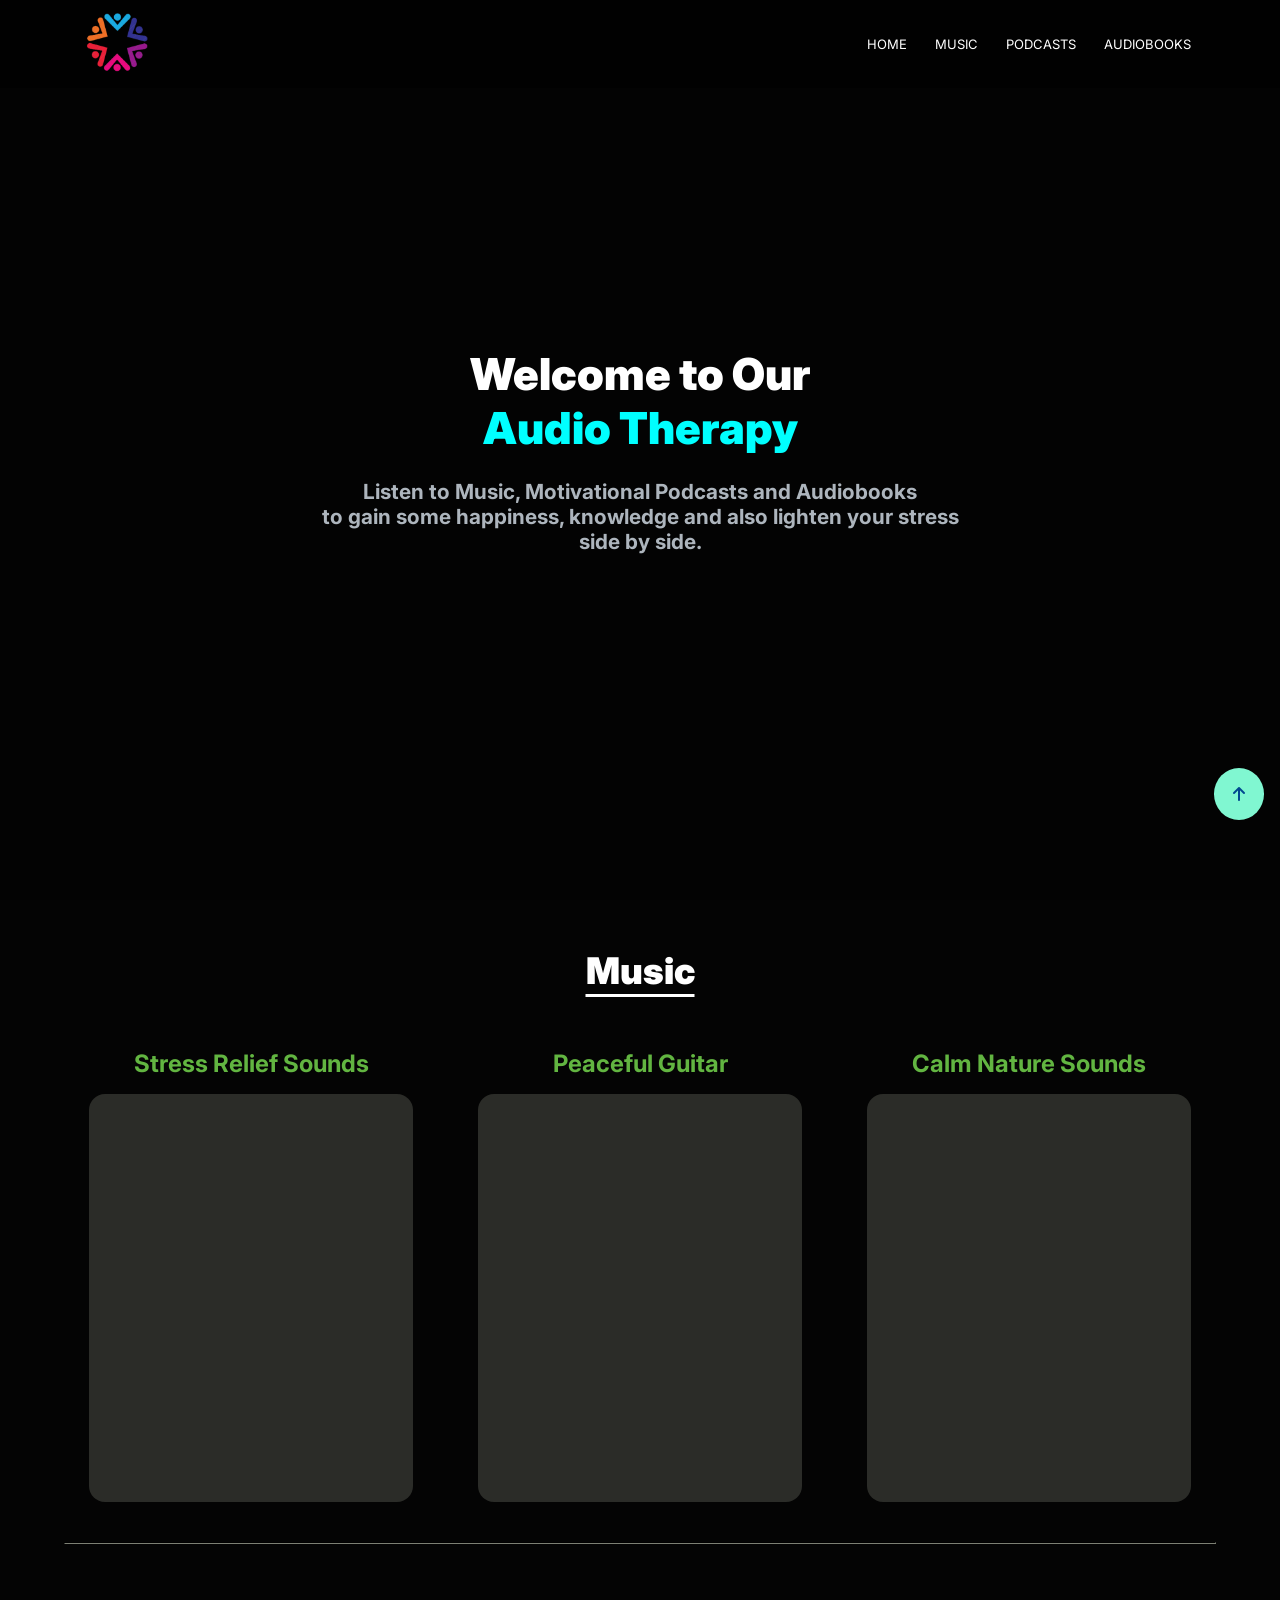
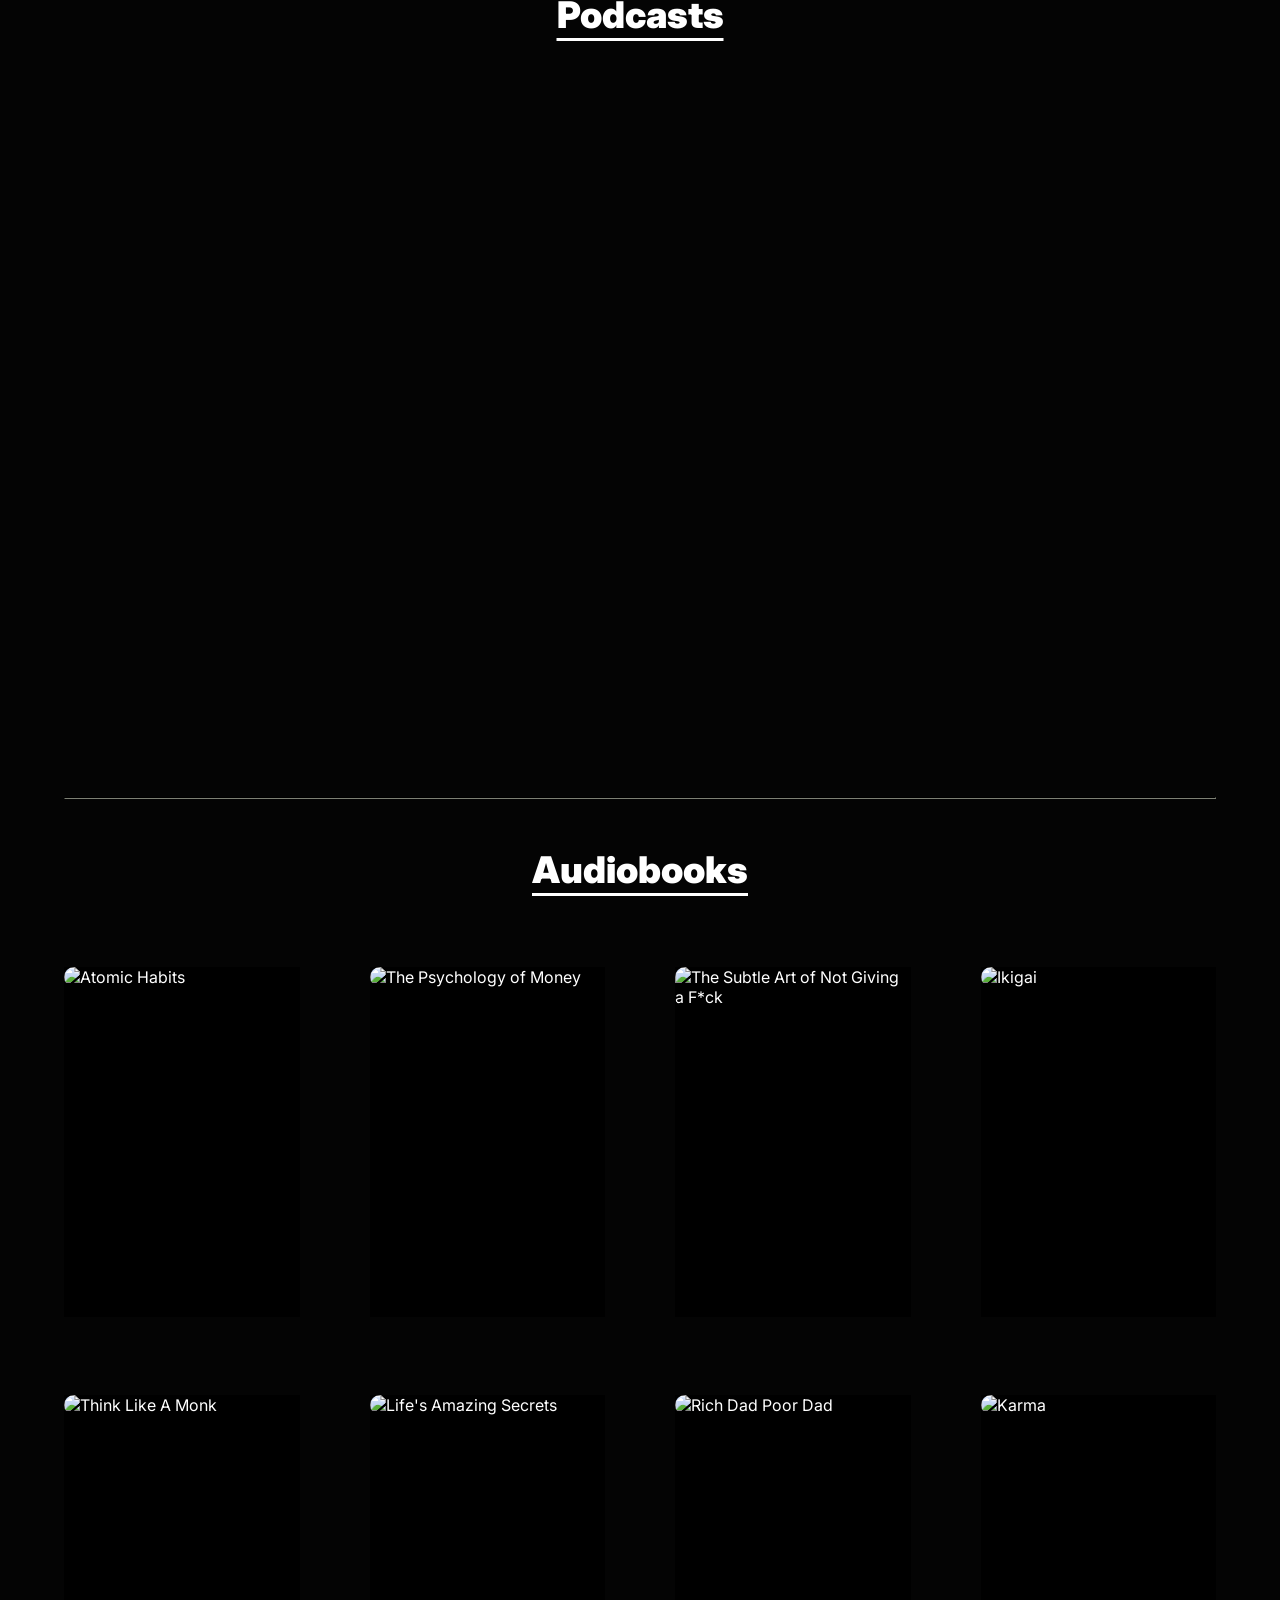
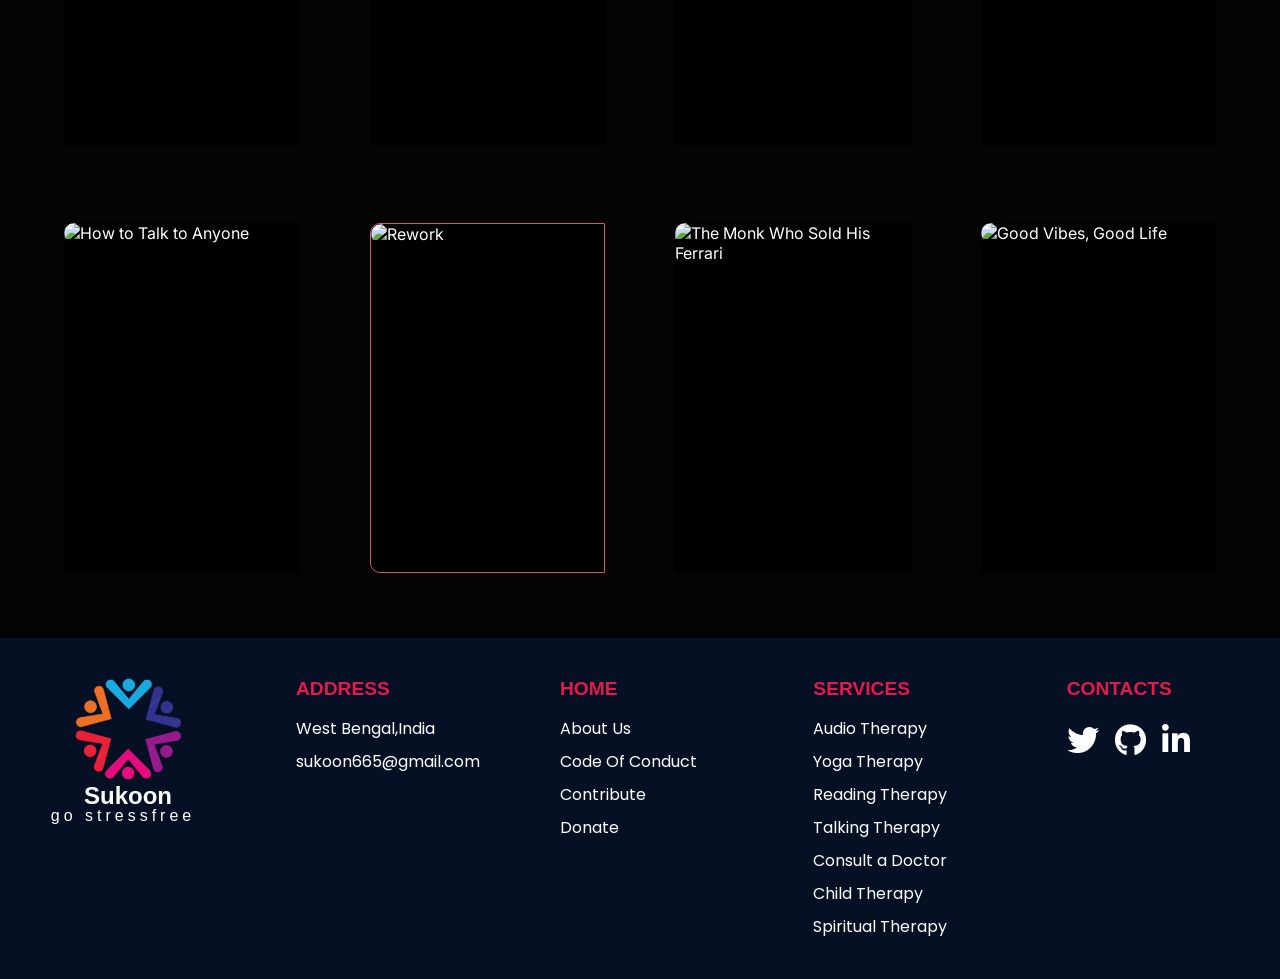
==== html/audioTherapy.html @ 870eedcd "Initial commit" ====
<!DOCTYPE html>
<html lang="en">

  <head>
    <meta charset="UTF-8" />
    <meta http-equiv="X-UA-Compatible" content="IE=edge" />
    <meta name="viewport" content="width=device-width, initial-scale=1.0" />
    <link rel="icon" href="/images/favicon-enhanced.png" />
    <link rel="preconnect" href="https://fonts.googleapis.com" />
    <link rel="preconnect" href="https://fonts.gstatic.com" crossorigin />
    <link href="https://maxcdn.bootstrapcdn.com/font-awesome/4.7.0/css/font-awesome.min.css" rel="stylesheet">
    <link
      rel="stylesheet"
      text="text/CSS"
      href="https://cdnjs.cloudflare.com/ajax/libs/font-awesome/6.1.1/css/all.min.css"
    />
    <link
      href="https://fonts.googleapis.com/css2?family=Inter:wght@100;400;700&display=swap"
      rel="stylesheet"
    />
    <title>Sukoon - Audio Therapy</title>

    <link rel="stylesheet" href="../css/audio.css" />
  </head>

  <style>
    .nature-sound {
      text-align: center;
      padding: 30px;
    }
  </style>

<body onload="myfunction()" id="main">

  <div id="load">
    <div style="background-color: white; height: 25vh; width: 100%; position: relative; top: -70px;"></div>
  </div>

  <div id="back-top-div" class="back-top-wrap">
    <i class="fas fa-arrow-up"></i>
  </div>


  <!-- Navbar Section -->
  <nav>
    <a href="../index.html"><img class="audio-logo" src="../logo.png" alt="Logo" /></a>

    <div class="nav-links" id="navLinks">
      <ul>
        <li><a href="../index.html">HOME</a></li>
        <li><a href="#music" class=".smooth-scroll">MUSIC</a></li>
        <li><a href="#podcasts" class=".smooth-scroll">PODCASTS </a></li>
        <li><a href="#audiobooks" class=".smooth-scroll">AUDIOBOOKS </a></li>
      </ul>
    </div>
    <div class="hamburger" id="ham">
      <svg stroke="currentColor" fill="currentColor" stroke-width="0" viewBox="0 0 1024 1024" height="1em" width="1em"
        xmlns="http://www.w3.org/2000/svg">
        <path
          d="M904 160H120c-4.4 0-8 3.6-8 8v64c0 4.4 3.6 8 8 8h784c4.4 0 8-3.6 8-8v-64c0-4.4-3.6-8-8-8zm0 624H120c-4.4 0-8 3.6-8 8v64c0 4.4 3.6 8 8 8h784c4.4 0 8-3.6 8-8v-64c0-4.4-3.6-8-8-8zm0-312H120c-4.4 0-8 3.6-8 8v64c0 4.4 3.6 8 8 8h784c4.4 0 8-3.6 8-8v-64c0-4.4-3.6-8-8-8z">
        </path>
      </svg>
    </div>
  </nav>

  <!-- Mobile Layout Navbar -->
  <div class="menu" id="menu">
    <ul class="menu-link">
      <li><a href="../index.html">HOME</a></li>
      <li><a class="close" href="#music">MUSIC</a></li>
      <li><a class="close" href="#podcasts">PODCASTS </a></li>
      <li><a class="close" href="#audiobooks">AUDIOBOOKS </a></li>
    </ul>
  </div>
  <!-- Mobile Layout Navbar Ends Here -->

  <!-- Navbar Section Ends Here -->

  <div class="menu" id="menu">
    <ul class="menu-link">
      <li><a href="/index.html">HOME</a></li>
      <li><a href="#music">MUSIC</a></li>
      <li><a href="#podcasts">PODCASTS</a></li>
      <li><a href="#audiobooks">AUDIOBOOKS</a></li>
    </ul>
  </div>


  <!-- Header Section-->
  <header>
    <div class="filter"></div>
    <div class="center">
      <h1 id="title" data-aos="fade-up" data-aos-duration="800">
        Welcome to Our <br /><span class="heading-span">Audio Therapy</span>
      </h1>
      <h3 id="subtitle" data-aos="fade-up" data-aos-duration="800">
        Listen to Music, Motivational Podcasts and Audiobooks <br />
        to gain some happiness, knowledge and also lighten your stress side by side.
      </h3>
    </div>
  </header>
  <!-- Header Section Ends here -->

  <!-- Music Section-->
  <section id="music">
    <h1 class="section-headings">Music</h1>
    <div class="container">
      <div data-aos="fade-up" data-aos-duration="1000" class="collection">
        <h2>Stress Relief Sounds</h2>
        <div class="playlist">
          <iframe
            style="border-radius: 12px"
            src="https://open.spotify.com/embed/playlist/37i9dQZF1DWXe9gFZP0gtP?utm_source=generator"
            width="100%"
            height="380"
            frameborder="0"
            allowfullscreen=""
            allow="autoplay; clipboard-write; encrypted-media; fullscreen; picture-in-picture"
          ></iframe>
        </div>
      </div>
      <div data-aos="fade-up" data-aos-duration="1500" class="collection">
        <h2>Peaceful Guitar</h2>
        <div class="playlist">
          <iframe
            style="border-radius: 12px"
            src="https://open.spotify.com/embed/playlist/37i9dQZF1DX0jgyAiPl8Af?utm_source=generator"
            width="100%"
            height="380"
            frameborder="0"
            allowfullscreen=""
            allow="autoplay; clipboard-write; encrypted-media; fullscreen; picture-in-picture"
          ></iframe>
        </div>
      </div>
      <div data-aos="fade-up" data-aos-duration="2000" class="collection">
        <h2>Calm Nature Sounds</h2>
        <div class="playlist">
          <iframe
            style="border-radius: 12px"
            src="https://open.spotify.com/embed/playlist/37i9dQZF1DZ06evO2pMckE?utm_source=generator"
            width="100%"
            height="380"
            frameborder="0"
            allowfullscreen=""
            allow="autoplay; clipboard-write; encrypted-media; fullscreen; picture-in-picture"
          ></iframe>
        </div>
      </div>
    </div>
  </section>
  <!-- Music Section Ends Here-->

  <hr />

  <!-- Podcasts Section-->
  <section id="podcasts">
    <h1 class="section-headings">Podcasts</h1>
    <div class="collection">
      <div data-aos="fade-up" data-aos-duration="800" class="show">
        <iframe
          src="https://open.spotify.com/embed/episode/4feTGTT8jp9e18w90mBtXc?utm_source=generator"
          width="100%"
          height="152"
          frameborder="0"
          allowfullscreen=""
          allow="autoplay; clipboard-write; encrypted-media; fullscreen; picture-in-picture"
        ></iframe>
      </div>
      <div data-aos="fade-up" data-aos-duration="800" class="show">
        <iframe
          src="https://open.spotify.com/embed/show/5ZxgpIlnsT8kILxQItEQ5f?utm_source=generator"
          width="100%"
          height="152"
          frameborder="0"
          allowfullscreen=""
          allow="autoplay; clipboard-write; encrypted-media; fullscreen; picture-in-picture"
        ></iframe>
      </div>
      <div data-aos="fade-up" data-aos-duration="800" class="show">
        <iframe
          src="https://open.spotify.com/embed/episode/4ahVo34YZsDDtCgXX5KS5P?utm_source=generator"
          width="100%"
          height="152"
          frameborder="0"
          allowfullscreen=""
          allow="autoplay; clipboard-write; encrypted-media; fullscreen; picture-in-picture"
        ></iframe>
      </div>
      <div data-aos="fade-up" data-aos-duration="800" class="show">
        <iframe
          src="https://open.spotify.com/embed/episode/3ZvJ1jpxtjFIZ8sTghil7u?utm_source=generator"
          width="100%"
          height="152"
          frameborder="0"
          allowfullscreen=""
          allow="autoplay; clipboard-write; encrypted-media; fullscreen; picture-in-picture"
        ></iframe>
      </div>
      <div data-aos="fade-up" data-aos-duration="800" class="show">
        <iframe
          src="https://open.spotify.com/embed/episode/0vEWGG6S1wL6IbxJsxb3sF?utm_source=generator"
          width="100%"
          height="152"
          frameborder="0"
          allowfullscreen=""
          allow="autoplay; clipboard-write; encrypted-media; fullscreen; picture-in-picture"
        ></iframe>
      </div>
      <div data-aos="fade-up" data-aos-duration="800" class="show">
        <iframe
          src="https://open.spotify.com/embed/episode/0PLXymZ2KH89Ty2KGFpREP?utm_source=generator"
          width="100%"
          height="152"
          frameborder="0"
          allowfullscreen=""
          allow="autoplay; clipboard-write; encrypted-media; fullscreen; picture-in-picture"
        ></iframe>
      </div>
      <div data-aos="fade-up" data-aos-duration="800" class="show">
        <iframe
          src="https://open.spotify.com/embed/episode/3qZRmQtsUgHyOVNmZzxxPw?utm_source=generator"
          width="100%"
          height="152"
          frameborder="0"
          allowfullscreen=""
          allow="autoplay; clipboard-write; encrypted-media; fullscreen; picture-in-picture"
        ></iframe>
      </div>
      <div data-aos="fade-up" data-aos-duration="800" class="show">
        <iframe
          src="https://open.spotify.com/embed/episode/3rG0WSWKcQ4iEM4JkLQRGg?utm_source=generator"
          width="100%"
          height="152"
          frameborder="0"
          allowfullscreen=""
          allow="autoplay; clipboard-write; encrypted-media; fullscreen; picture-in-picture"
        ></iframe>
      </div>
      <div data-aos="fade-up" data-aos-duration="800" class="show">
        <iframe
          src="https://open.spotify.com/embed/episode/2UmljSQsLNonJRZ88b2zfx?utm_source=generator"
          width="100%"
          height="152"
          frameborder="0"
          allowfullscreen=""
          allow="autoplay; clipboard-write; encrypted-media; fullscreen; picture-in-picture"
        ></iframe>
      </div>
      <div data-aos="fade-up" data-aos-duration="800" class="show">
        <iframe
          src="https://open.spotify.com/embed/episode/24JEpPldCxgeqGprKO7kMI?utm_source=generator"
          width="100%"
          height="152"
          frameborder="0"
          allowfullscreen=""
          allow="autoplay; clipboard-write; encrypted-media; fullscreen; picture-in-picture"
        ></iframe>
      </div>
      <div data-aos="fade-up" data-aos-duration="800" class="show">
        <iframe
          src="https://open.spotify.com/embed/episode/5nWxL1XA1Jr3C3aJLem5ZK?utm_source=generator"
          width="100%"
          height="152"
          frameborder="0"
          allowfullscreen=""
          allow="autoplay; clipboard-write; encrypted-media; fullscreen; picture-in-picture"
        ></iframe>
      </div>
      <div data-aos="fade-up" data-aos-duration="800" class="show">
        <iframe
          src="https://open.spotify.com/embed/episode/06OxqMY33JiZ23Pxw8NmDs?utm_source=generator"
          width="100%"
          height="152"
          frameborder="0"
          allowfullscreen=""
          allow="autoplay; clipboard-write; encrypted-media; fullscreen; picture-in-picture"
        ></iframe>
      </div>
      <div data-aos="fade-up" data-aos-duration="800" class="show">
        <iframe
          src="https://open.spotify.com/embed/episode/1496yN5qwJAwbLB30XzrvR?utm_source=generator"
          width="100%"
          height="152"
          frameborder="0"
          allowfullscreen=""
          allow="autoplay; clipboard-write; encrypted-media; fullscreen; picture-in-picture"
        ></iframe>
      </div>
      <div data-aos="fade-up" data-aos-duration="800" class="show">
        <iframe
          src="https://open.spotify.com/embed/episode/54UlEUdnxJ96kGkrcskhGf?utm_source=generator"
          width="100%"
          height="152"
          frameborder="0"
          allowfullscreen=""
          allow="autoplay; clipboard-write; encrypted-media; fullscreen; picture-in-picture"
        ></iframe>
      </div>
      <div data-aos="fade-up" data-aos-duration="800" class="show">
        <iframe
          src="https://open.spotify.com/embed/episode/6lbYN222AInVmmLj674vKB?utm_source=generator"
          width="100%"
          height="152"
          frameborder="0"
          allowfullscreen=""
          allow="autoplay; clipboard-write; encrypted-media; fullscreen; picture-in-picture"
        ></iframe>
      </div>
      <div data-aos="fade-up" data-aos-duration="800" class="show">
        <iframe
          src="https://open.spotify.com/embed/episode/19XfB2nyuc1Uh3BservSyf?utm_source=generator"
          width="100%"
          height="152"
          frameborder="0"
          allowfullscreen=""
          allow="autoplay; clipboard-write; encrypted-media; fullscreen; picture-in-picture"
        ></iframe>
      </div>
    </div>
  </section>
  <!-- Podcasts Section Ends Here -->

  <hr />

  <!-- AudioBooks Section-->
  <section id="audiobooks">
    <h1 class="section-headings">Audiobooks</h1>
    <div class="cards">
      <article data-aos="fade-up" data-aos-duration="800" class="card">
        <div class="image">
          <img src="https://m.media-amazon.com/images/I/41wuB-s8vRL._SL300_.jpg" alt="Atomic Habits"/>
        </div>
        <div class="details">
          <div class="center">
            <h3>Atomic Habits</h3>
            <p>
              Let's listen to the famous audiobook by James Clear.<br />
            </p>
            <a href="https://www.audible.in/pd/Atomic-Habits-Audiobook/B07J1PK5Q7?action_code=ASSGB149080119000H&share_location=pdp&shareTest=TestShare"target="_blank"
            class="btn btn-border">Play Now</a>
          </div>
        </div>
      </article>

      <article data-aos="fade-up" data-aos-duration="800" class="card">
        <div class="image">
          <img src="https://m.media-amazon.com/images/I/51jRBz6Ug3L._SL500_.jpg" alt="The Psychology of Money"/>
        </div>
        <div class="details">
          <div class="center">
            <h3>The Psychology of Money</h3>
            <p>
              Let's listen to the famous audiobook by Morgan Housel.<br />
            </p>
            <a href="https://www.audible.in/pd/The-Psychology-of-Money-Audiobook/B08D9WJCBT?action_code=ASSGB149080119000H&share_location=pdp&shareTest=TestShare"target="_blank"
            class="btn btn-border">Play Now</a>
          </div>
        </div>
      </article>
      
      <article data-aos="fade-up" data-aos-duration="800" class="card">
        <div class="image">
          <img src="https://m.media-amazon.com/images/I/51MT0MbpD7L._SL500_.jpg" alt="The Subtle Art of Not Giving a F*ck"/>
        </div>
        <div class="details">
          <div class="center">
            <h3>The Subtle Art of Not Giving a F*ck</h3>
            <p>
              Let's listen to the famous audiobook by Mark Manson.<br />
            </p>
            <a href="https://www.audible.in/pd/The-Subtle-Art-of-Not-Giving-a-F-ck-Audiobook/B079BC54JT?action_code=ASSGB149080119000H&share_location=pdp&shareTest=TestShare"target="_blank"
              class="btn btn-border">Play Now</a>
          </div>
        </div>
      </article>
      
      <article data-aos="fade-up" data-aos-duration="800" class="card">
        <div class="image">
          <img src="https://m.media-amazon.com/images/I/511HccWipML._SL500_.jpg" alt="Ikigai"/>
        </div>
        <div class="details">
          <div class="center">
            <h3>Ikigai</h3>
            <p>
              Let's listen to the famous audiobook by Héctor García and Francesc Miralles.<br />
            </p>
            <a href="https://www.audible.in/pd/Ikigai-Audiobook/B0759Y4LYM?action_code=ASSGB149080119000H&share_location=pdp&shareTest=TestShar" target="_blank"
              class="btn btn-border">Play Now</a>
          </div>
        </div>
      </article>
      
      <article data-aos="fade-up" data-aos-duration="800" class="card">
        <div class="image">
          <img src="https://m.media-amazon.com/images/I/51n4UO2a+VS._SL500_.jpg" alt="Think Like A Monk"/>
        </div>
        <div class="details">
          <div class="center">
            <h3>Think Like A Monk</h3>
            <p>
              Let's listen to the famous audiobook by Jay Shetty.<br />
            </p>
            <a href="https://www.audible.in/pd/Think-Like-A-Monk-Audiobook/B07YSQ8GT5?action_code=ASSGB149080119000H&share_location=pdp&shareTest=TestShare"target="_blank"
              class="btn btn-border">Play Now</a>
          </div>
        </div>
      </article>
      
      <article data-aos="fade-up" data-aos-duration="800" class="card">
        <div class="image">
          <img src="https://m.media-amazon.com/images/I/514sscPA15L._SL500_.jpg" alt="Life's Amazing Secrets"/>
        </div>
        <div class="details">
          <div class="center">
            <h3>Life's Amazing Secrets</h3>
            <p>
              Let's listen to the famous audiobook by Gaur Gopal Das.<br />
            </p>
            <a href="https://www.audible.in/pd/Lifes-Amazing-Secrets-Audiobook/B081S9NKRP?action_code=ASSGB149080119000H&share_location=pdp&shareTest=TestShare"target="_blank"
              class="btn btn-border">Play Now</a>
          </div>
        </div>
      </article>
      
      <article data-aos="fade-up" data-aos-duration="800" class="card">
        <div class="image">
          <img src="https://m.media-amazon.com/images/I/51AHZGhzZEL._SL500_.jpg" alt="Rich Dad Poor Dad"/>
        </div>
        <div class="details">
          <div class="center">
            <h3>Rich Dad Poor Dad</h3>
            <p>
              Let's listen to the famous audiobook by Robert T. Kiyosaki.<br />
            </p>
            <a href="https://www.audible.in/pd/Rich-Dad-Poor-Dad-Audiobook/B079P9PGJB?action_code=ASSGB149080119000H&share_location=pdp&shareTest=TestShare"target="_blank"
              class="btn btn-border">Play Now</a>
          </div>
        </div>
      </article>
      
      <article data-aos="fade-up" data-aos-duration="800" class="card">
        <div class="image">
          <img src="https://m.media-amazon.com/images/I/51nY2HMNVHL._SL500_.jpg" alt="Karma"/>
        </div>
        <div class="details">
          <div class="center">
            <h3>Karma: A Yogi’s Guide</h3>
            <p>
              Let's listen to the famous audiobook by Sadhguru and Leslie Howard.<br />
            </p>
            <a href="https://www.audible.in/pd/Karma-A-Yogis-Guide-to-Crafting-Your-Own-Destiny-Audiobook/9391149588?action_code=ASSGB149080119000H&share_location=pdp&shareTest=TestShare"target="_blank"
              class="btn btn-border">Play Now</a>
          </div>
        </div>
      </article>

      <article data-aos="fade-up" data-aos-duration="800" class="card">
        <div class="image">
          <img src="https://m.media-amazon.com/images/I/51hAGh15bTL._SL500_.jpg" alt="How to Talk to Anyone"/>
        </div>
        <div class="details">
          <div class="center">
            <h3>How to Talk to Anyone</h3>
            <p>
              Let's listen to the famous audiobook by Leil Lowndes.<br />
            </p>
            <a href="https://www.audible.in/pd/How-to-Talk-to-Anyone-Audiobook/B079TLJV49?action_code=ASSGB149080119000H&share_location=pdp&shareTest=TestShare"target="_blank"
              class="btn btn-border">Play Now</a>
          </div>
        </div>
      </article>

      <article data-aos="fade-up" data-aos-duration="800" class="card" >
        <div class="image" id="rew">
          <img src="https://m.media-amazon.com/images/I/41jq-ouUBkL._SL500_.jpg" alt="Rework"/>
        </div>
        <div class="details">
          <div class="center">
            <h3>Rework</h3>
            <p>
              Let's listen to the famous audiobook by Jason Fried and David Heinemeier Hansson.<br />
            </p>
            <a href="https://www.audible.in/pd/Rework-Audiobook/B079VF9TV6?action_code=ASSGB149080119000H&share_location=pdp&shareTest=TestShare"target="_blank"
              class="btn btn-border">Play Now</a>
          </div>
        </div>
      </article>

      <article data-aos="fade-up" data-aos-duration="800" class="card">
        <div class="image">
          <img src="https://m.media-amazon.com/images/I/51bmAi4DCML._SL500_.jpg" alt="The Monk Who Sold His Ferrari"/>
        </div>
        <div class="details">
          <div class="center">
            <h3>The Monk Who Sold His Ferrari</h3>
            <p>
              Let's listen to the famous audiobook by Robin Sharma.<br />
            </p>
            <a href="https://www.audible.in/pd/The-Monk-Who-Sold-His-Ferrari-Audiobook/B072MR2L6V?qid=1663432045&sr=1-2&ref=a_search_c3_lProduct_1_2&pf_rd_p=2d02bc98-4366-4f94-99d9-5e898cda0766&pf_rd_r=PBF08GY7EPN53D1K48CC"target="_blank"
              class="btn btn-border">Play Now</a>
          </div>
        </div>
      </article>

      <article data-aos="fade-up" data-aos-duration="800" class="card">
        <div class="image">
          <img src="https://m.media-amazon.com/images/I/41iYeNKefoL._SL500_.jpg" alt="Good Vibes, Good Life"/>
        </div>
        <div class="details">
          <div class="center">
            <h3>Good Vibes, Good Life</h3>
            <p>
              Let's listen to the famous audiobook by Vex King.<br />
            </p>
            <a href="   https://www.audible.in/pd/Good-Vibes-Good-Life-Audiobook/1788174992?qid=1663432525&sr=1-1&ref=a_search_c3_lProduct_1_1&pf_rd_p=2d02bc98-4366-4f94-99d9-5e898cda0766&pf_rd_r=PFHFS2XZPZE9CNS18WVB"target="_blank"
              class="btn btn-border">Play Now</a>
          </div>
        </div>
      </article>
    </div>
  </section>
  <!-- AudioBooks Section Ends Here -->
<br /> <br /> <br /> 

<!-- footer start -->
<footer>
  <div class="footer-container">
    <!--logo and info column-->
    <div class="col">
      <!--logo insert-->
      <img src="../logo.png" alt="logo" class="footlogo" />
      <div class="footercontent">
        <h2 class="footerheading">Sukoon</h2>
        <p class="footerpara">go stressfree</p>
      </div>
    </div>

    <div class="footer-side-col">
      <!--ADDRESS COLUMN-->
      <div class="col">
        <h3>
          ADDRESS
          <div class="underline"><span></span></div>
        </h3>
        <p>West Bengal,India</p>
        <p class="email-id"><a href="mailto:sukoon665@gmail.com">sukoon665@gmail.com</a></p>
      </div>

      <!--HOME COLUMN-->
      <div class="col">
        <h3>HOME</h3>
        <ul>
          <li><a href="#about">About Us</a></li>
          <li>
            <a href="https://github.com/Susmita-Dey/Sukoon/blob/main/CODE_OF_CONDUCT.md">Code Of Conduct</a>
          </li>
          <li>
            <a href="https://github.com/Susmita-Dey/Sukoon">Contribute</a>
          </li>
          <li>
            <a href="https://www.buymeacoffee.com/susmitadey">Donate</a>
          </li>
        </ul>
      </div>

      <!--OUR SERVICES COLUMN-->
      <div class="col">
        <h3>
          SERVICES
          <div class="underline"><span></span></div>
        </h3>
        <ul>
          <li>
            <a href="https://sukoon-stress-free.netlify.app/html/audiotherapy">Audio Therapy</a>
          </li>
          <li>
            <a href="https://sukoon-stress-free.netlify.app/html/yogatherapy.html">Yoga Therapy</a>
          </li>
          <li>
            <a href="https://sukoon-stress-free.netlify.app/html/readingtherapy">Reading Therapy</a>
          </li>
          <li>
            <a href="https://sukoon-stress-free.netlify.app/html/talkingtherapy">Talking Therapy</a>
          </li>
          <li>
            <a href="https://www.practo.com/counselling-psychology">Consult a Doctor</a>
          </li>
          <li>
            <a href="https://sukoon-stress-free.netlify.app/html/childTherapy"
              >Child Therapy</a
            >
          </li>
          <li>
            <a href="https://sukoon-stress-free.netlify.app/html/spiritualTherapy"
              >Spiritual Therapy</a
            >
          </li>
        </ul>
      </div>

      <!--CONTACTS COLUMN-->
      <div class="col">
        <h3>
          CONTACTS
          <div class="underline"><span></span></div>
        </h3>
        <div class="social-menu">
          <ul>
            <a href="https://twitter.com/sukoon665" target="_blank">
              <li id="social-twitter"><i class="fab fa-2x fa-twitter"></i></li>
            </a>
            <a href="https://github.com/Susmita-Dey/Sukoon" target="_blank">
              <li id="social-github"><i class="fab fa-2x fa-github"></i></li>
            </a>
            <a href="https://www.linkedin.com/in/sukoon-web-820705238" target="_blank">
              <li id="social-linkedin"><i class="fab fa-2x fa-linkedin-in"></i></li>
            </a>
          </ul>
        </div>
      </div>
    </div>
  </div>
</footer>

  <!-- AudioBooks Section Ends Here -->
  <script type="text/javascript" src="../js/scrollsmooth.js"></script>
  <script src="https://unpkg.com/aos@2.3.1/dist/aos.js"></script>
  <script>
    AOS.init();
    const ham = document.getElementById("ham");
    const menu = document.getElementById("menu");
    const close = document.querySelectorAll('.close');
    const closeMenu = () => {
      if (menu.classList.contains("open")) {
        menu.classList.remove("open");

        console.log("open");
      }
      ham.innerHTML = '<svg stroke="currentColor" fill="currentColor" stroke-width="0" viewBox="0 0 1024 1024" height="1em" width="1em" xmlns="http://www.w3.org/2000/svg"><path d="M904 160H120c-4.4 0-8 3.6-8 8v64c0 4.4 3.6 8 8 8h784c4.4 0 8-3.6 8-8v-64c0-4.4-3.6-8-8-8zm0 624H120c-4.4 0-8 3.6-8 8v64c0 4.4 3.6 8 8 8h784c4.4 0 8-3.6 8-8v-64c0-4.4-3.6-8-8-8zm0-312H120c-4.4 0-8 3.6-8 8v64c0 4.4 3.6 8 8 8h784c4.4 0 8-3.6 8-8v-64c0-4.4-3.6-8-8-8z"></path></svg>'
    }

    const toggleMenu = () => {
      if (menu.classList.contains("open")) {
        menu.classList.remove("open");
        ham.innerHTML = '<svg stroke="currentColor" fill="currentColor" stroke-width="0" viewBox="0 0 1024 1024" height="1em" width="1em" xmlns="http://www.w3.org/2000/svg"><path d="M904 160H120c-4.4 0-8 3.6-8 8v64c0 4.4 3.6 8 8 8h784c4.4 0 8-3.6 8-8v-64c0-4.4-3.6-8-8-8zm0 624H120c-4.4 0-8 3.6-8 8v64c0 4.4 3.6 8 8 8h784c4.4 0 8-3.6 8-8v-64c0-4.4-3.6-8-8-8zm0-312H120c-4.4 0-8 3.6-8 8v64c0 4.4 3.6 8 8 8h784c4.4 0 8-3.6 8-8v-64c0-4.4-3.6-8-8-8z"></path></svg>'
        console.log("open");
      } else {
        menu.classList.add("open");
        ham.innerHTML = '<svg stroke="currentColor" fill="currentColor" stroke-width="0" viewBox="0 0 1024 1024" height="1em" width="1em" xmlns="http://www.w3.org/2000/svg"><path d="M563.8 512l262.5-312.9c4.4-5.2.7-13.1-6.1-13.1h-79.8c-4.7 0-9.2 2.1-12.3 5.7L511.6 449.8 295.1 191.7c-3-3.6-7.5-5.7-12.3-5.7H203c-6.8 0-10.5 7.9-6.1 13.1L459.4 512 196.9 824.9A7.95 7.95 0 0 0 203 838h79.8c4.7 0 9.2-2.1 12.3-5.7l216.5-258.1 216.5 258.1c3 3.6 7.5 5.7 12.3 5.7h79.8c6.8 0 10.5-7.9 6.1-13.1L563.8 512z"></path></svg>'
        console.log("close");
      }
    };
    ham.addEventListener("click", toggleMenu);
    close.forEach(ele => {
      ele.addEventListener("click", closeMenu);
    }
    )

  </script>
  <script>
    var preloader = document.getElementById('load');
    var scroll = document.getElementById('main');
    function myfunction() {
      preloader.style.display = 'none';
      scroll.style.overflow = 'scroll';

      const backTopElement = document.getElementById("back-top-div");
      const minScolledAmountToBackTop = 800;

      window.addEventListener("scroll", () => {
        if (window.scrollY < minScolledAmountToBackTop) {
          backTopElement.classList.add("hidden");
        } else {
          backTopElement.classList.remove("hidden");
        }
      });

      const backTop = () => {
        window.scrollTo(0, 0);
      };

      backTopElement.addEventListener("click", backTop);
      ham.addEventListener("click", toggleMenu);

    }
  </script>
  <script src="https://cdnjs.cloudflare.com/ajax/libs/popper.js/1.12.9/umd/popper.min.js"></script>
</body>

</html>
---- css/audio.css ----
@import url('https://fonts.googleapis.com/css2?family=Poppins:wght@400;500&display=swap');
* {
  margin: 0;
  padding: 0;
  box-sizing: border-box;
}

::-webkit-scrollbar{
  background: transparent;
  width: 0.4rem;
}

::-webkit-scrollbar-thumb{
  background-color: rgba(173, 173, 173, 0.2);
  border-radius: 10px;
  transition: background-color 0.5s ease-in-out;
}

::-webkit-scrollbar-thumb:hover {
  background-color: rgba(173, 173, 173, 0.5);
}

#load{
	margin: auto;
    width: 100%;
    height: -webkit-fill-available;
    position: fixed;
    background: #fff url(../images/Spin-Preloader-1.gif) no-repeat center;
    z-index: 9999999;
}
#main{
  overflow: hidden !important;
}

html{
  scroll-behavior: smooth;
  overflow-y: overlay;
}
.back-top-wrap {
  position: fixed;
  bottom: 5rem;
  right: 1rem;
  background-color: #80F7D1;
  padding: 1rem 1.2rem;
  border-radius: 50%;
  cursor: pointer;
  transition: .3s ease-in-out;
  z-index: 100;
}

.back-top-wrap:hover {
  background-color: #00a2ff;
  color: #80F7D1;
}

.back-top-wrap:hover .fas.fa-arrow-up {
  color: white;
}

.fas.fa-arrow-up {
  color: #00488F;
  transition: 0.3s ease-in-out;
}

body {
  background-color: #040404;
  font-family: "Inter", sans-serif;
  color: white;
}

header {
  min-height: 100vh;
  width: 100%;
  background-image: url("https://images.unsplash.com/photo-1610041321327-b794c052db27?ixlib=rb-1.2.1&ixid=MnwxMjA3fDB8MHxwaG90by1wYWdlfHx8fGVufDB8fHx8&auto=format&fit=crop&w=1470&q=80");
  position: relative;
  background-position: center;
  background-size: cover;
}

section {
  margin: 2em;
}

nav {
  position: fixed;
  top: 0;
  width: 100%;
  display: inline-flex;
  padding: 1% 6%;
  justify-content: space-between;
  align-items: center;
  z-index: 100;
  background-color: rgba(0, 0, 0, 0.4);
  backdrop-filter: blur(5px);
}

.audio-logo {
  width: 80px;
  padding: 0;
}

.nav-links {
  flex: 1;
  text-align: right;
}

.nav-links ul li {
  list-style: none;
  display: inline-block;
  padding: 8px 12px;
  position: relative;
}

.nav-links ul li a {
  color: white;
  text-decoration: none;
  font-size: 13px;
}

.nav-links ul li::after {
  content: "";
  width: 0%;
  height: 2px;
  background: rgb(208, 255, 0);
  display: block;
  margin: auto;
  transition: 0.5s;
}

.nav-links ul li:hover::after {
  width: 100%;
}

.hamburger {
  display: none;
  /* display: flex; */
  justify-content: center;
  align-items: center;
  flex-direction: column;
  gap: 3px;
  cursor: pointer;
  z-index: 200;
}

.center {
  position: absolute;
  top: 50%;
  left: 50%;
  transform: translate(-50%, -50%);
  z-index: 20;
}

.menu {
  display: none;
  width: 100%;
  position: absolute;
  background-color: #fff;
  top: 85px;
  left: 0;
  padding: 30px;
  box-shadow: 0 4px 8px rgba(0, 0, 0, 0.7);
}

.open {
  display: block;
  width: 70%;
  height: 100%;
  position: fixed;
  background-color: rgba(56,56,55, 1);
  top: 0;
  left: 0;
  padding: 30px;
  box-shadow: 0 4px 8px rgba(0, 0, 0, 0.7);
  animation: slideIn 0.5s ease-in-out;
  z-index: 100;
}

.menu.open a {
  color: #adb5bd;
  text-decoration: none;
  cursor: pointer;
}

@keyframes slideIn {
  0% {
    left: -150px;
  }
  100% {
    left: 0px;
  }
}

.menu-link {
  list-style: none;
  display: flex;
  justify-content: center;
  align-items: center;
  flex-direction: column;
}

.menu-link li {
  padding: 2rem;
  font-weight: bolder;
}

.menu-link li:last-child {
  padding-bottom: 0;
}

.menu-link li a {
  color: #fff;
  font-weight: bolder;
  font-size: 1rem;
  text-decoration: none;
}
.menu-link li a:hover{
  color: cyan;
}

.filter{
  position: absolute;
  top: 0;
  left: 0;
  width: 100%;
  height: 100%;
  z-index: 10;
  background-color: rgba(0, 0, 0, 0.2);
}

h1 {
  font-size: 2.75rem;
  text-align: center;
  margin-bottom: 1.5rem;
  font-weight: 900;
}

.heading-span {
  color: cyan;
}

#subtitle {
  color: #adb5bd;
  text-align: center;
  font-size: 1.3rem;
}

@media(max-width: 650px){
  h1{
    font-size: 2.3rem;
  }
  #subtitle{
    font-size: 1.1rem;
  }
}

h2 {
  color: #dce1de;
  text-align: center;
  margin: 1rem 0;
}

hr {
  width: 90%;
  margin: 0 auto;
  border-color: #2b2c28;
}

.section-headings {
  font-size: 2.3rem;
  text-decoration: underline;
  text-underline-offset: 10px;
  margin: 3rem 0 2.5rem;
}
.container h2{
  color:rgb(98, 181, 65);
}
.container,
#podcasts > .collection {
  display: flex;
  justify-content: space-evenly;
  align-items: center;
  flex-wrap: wrap;
}

.show {
  margin-bottom: 1rem;
}

.playlist {
  background-color: #2b2c28;
  padding: 0.75em;
  border-radius: 1em;
  margin: 0.5rem;
}

.cards {
  display: grid;
  grid-template-columns: repeat(auto-fill, minmax(230px, 1fr));
  grid-gap:70px;
  margin: 2rem;
}
.card {
  background-color: #2b2c28;
  margin-bottom: .5rem;
  display: grid;
  grid-template-rows: min-content 180px 1fr;
  top: 50%;
  left: 50%;
  transform: translate(0%,10%);
  width: 100%;
  height: 350px;
  background: #000;
}
.card #rew{
  height:350px;
  border-top-left-radius: 10px;
  border-bottom-left-radius: 10px;
  border:1px solid #ca5e6b;
}
.card .image {
  object-fit: cover;
  width: 100%;
  height: 100%;
  overflow: hidden;
}
.card .image img {
  border-top-left-radius: 10px;
  border-bottom-left-radius: 10px;
  width: 100%;
  height: 350px;
  transition: .5s;
}
.card:hover .image img {
  opacity: .5;
  transform: translateX(30%);
}
.card .details {
  position: absolute;
  display: flex;
  border-top-left-radius: 10px;
  border-bottom-left-radius: 10px;
  top: 0;
  left: 0;
  width: 70%;
  height: 100%;
  background: #ffc107;
  transition: .5s;
  transform-origin: left;
  transform: perspective(2000px) rotateY(-90deg);
}
.card:hover .details {
  transform: perspective(2000px) rotateY(0deg);
}
.card .details .center {
  width:90%;
  align-items: center;
  backdrop-filter: blur(15px) saturate(164%);
  -webkit-backdrop-filter: blur(15px) saturate(164%);
  background-color: rgba(255, 255, 255, 0.34);
  border-radius: 4px;
  padding: 20px;
  text-align: center;
  background: #fff;
  position: absolute;
  top: 50%;
  transform: translateY(-50%);
}
.card .details .center h3 {
  margin: 0;
  padding: 0;
  color: #ff3636;
  line-height: 20px;
  font-size: 20px;
  text-transform: uppercase;
}

.card .details .center p {
  margin: 10px 0;
  padding: 0;
  color: #828d9a;
  text-align: center;
  font-size: 0.9rem;
}

@media(max-width: 390px){
  .card .details .center h3{
    font-size: 1.09rem;
  }
}

.card .details .center a {
  display: block;
  font-weight: bold;
  text-align: center;
  padding: 0.5rem 1.25rem;
  border-radius: 5px;
  color: #040404;
  cursor: pointer;
  text-decoration: none;
}

.card .details .center a:hover {
  background-color: #7de2d1;
}

.btn {
  position: relative;
  display: inline-block;
  margin: 15px;
  padding-left: 27px;
  padding-right: 27px;
  padding-bottom: 12px;
  text-align: center;
  font-size: 16px;
  letter-spacing: 1px;
  text-decoration: none;
  color: #999999;
  background: #ffffff;
  border: 3px solid #999999;
  cursor: pointer;
  transition: ease-out 0.5s;
  -webkit-transition: ease-out 0.5s;
  -moz-transition: ease-out 0.5s;
}
.btn.btn-border::after,
.btn.btn-border::before {
  position: absolute;
  content: "";
  width: 0;
  height: 0;
  transition: 0.5s;
}

.btn.btn-border::after {
  top: -9px;
  left: -9px;
  border-top: 3px solid transparent;
  border-left: 3px solid transparent;
}

.btn.btn-border::before {
  bottom: -9px;
  right: -9px;
  border-bottom: 3px solid transparent;
  border-right: 3px solid transparent;
}

.btn.btn-border:hover {
  color: #222222;
}

.btn.btn-border:hover::after,
.btn.btn-border:hover::before {
  width: 30px;
  height: 30px;
  border-color: #222222;
}

@media screen and (max-width: 650px) {
  .nav-links {
    display: none;
  }

  .logo {
    width: 60px;
  }

  .hamburger {
    display: flex;
  }

  header {
    min-height: 100vh;
  }
}

@media screen and (min-width: 650px) {
  .open {
    display: none;
  }
} 

/* footer start */
footer{
  font-family: "Poppins",sans-serif;
}
.footer-container {
  bottom: 0;
  width: 100%;
  display: flex;
  justify-content: center;
  flex-wrap: nowrap;
  background-color: rgb(6, 16, 37);
}

.footer-side-col{
  display: grid;
  grid-template-columns: repeat(4,1fr);
  width: 80%;
}

.footer-side-col > .col{
  padding: 2.5rem;
  flex-wrap: nowrap;
}

.footer-container > .col {
  padding: 2.5rem;
  flex-basis: 20%;
  color: white;
}

.footer-container .col a:hover,
footer a:focus {
  color: cyan;
}

@media (max-width: 1120px){
  .footer-side-col{
    grid-template-columns: repeat(2,1fr);
    grid-template-rows: repeat(2,1fr);
  }
}

@media (max-width: 730px) {
  .footer-container {
    gap: 0.5rem;
    flex-wrap: wrap;
  }

  .footer-container .col {
    padding: 2rem;
    flex-basis: 31%;
  }

  .footer-container p {
    color: white;
    margin-top: 1rem;
  }
}

@media (max-width: 600px) {
  .footer-side-col{
    grid-template-columns: 1fr;
    grid-template-rows: minmax(auto,auto);
  }

  .footer-container .col {
    padding: 1rem;
    flex-basis: 100%;
  }
}

.footer-container .col a {
  display: inline-block;
  position: relative;
  color: white;
}

.footer-container .col ul li a:after {
  content: "";
  position: absolute;
  width: 100%;
  transform: scaleX(0);
  height: 2px;
  bottom: 0;
  left: 0;
  background-color: cyan;
  transform-origin: bottom right;
  transition: transform 0.25s ease-out;
}

.footer-container .col ul li a:hover:after {
  transform: scaleX(1);
  transform-origin: bottom left;
}

.footer-container p {
  color: white;
}

.footer-container .col ul li a:after {
  content: "";
  position: absolute;
  width: 100%;
  transform: scaleX(0);
  height: 2px;
  bottom: 0;
  left: 0;
  background-color: cyan;
  transform-origin: bottom right;
  transition: transform 0.25s ease-out;
}

.footer-container .col ul li a:hover:after {
  transform: scaleX(1);
  transform-origin: bottom left;
}

.footer-container p {
  margin-top: 0.5rem;
}
.footerpara{
  margin-left: -10px;
}

.footer-container .col .email-id {
  word-wrap: break-word;
  text-decoration: underline;
}

.email-id a{
  text-decoration: none;
  color: white;
}
.footer-container .col h3 {
  color: rgb(228, 26, 77);
  font-size: 1.2rem;
  margin-bottom: 1rem;
  font-weight: 900;
  font-family: "Ubuntu",sans-serif;
}

.footer-container .col img {
  display: block;
  margin: 0 auto;
  width: 140px;
  cursor: pointer;
}
.footer-container .col .footerheading {
  display: flex;
  color:white ;
  margin-top: 0.5px;
  font-family: "Gill Sans", "Gill Sans MT", Calibri, "Trebuchet MS", sans-serif;
  justify-content: center;
  cursor: pointer;
}
.footer-container .col .footerpara {
  display: flex;
  margin-top: -19px;
  font-family: "Gill Sans", "Gill Sans MT", Calibri, "Trebuchet MS", sans-serif;
  letter-spacing: 4px;
  justify-content: center;
  cursor: pointer;
}
.fab:hover {
  text-decoration: none;
}

.footer-container .col .sukoon {
  color: rgb(30, 240, 191);
  letter-spacing: 5px;
}

.footer-container .col .social-menu ul {
  display: flex;
  gap: 1rem;
}

.footer-container .col .social-menu ul a {
  color: white;
}
.footer-container .col .social-menu ul a li{
  transition: transform 250ms ease-out;
}

.footer-container .col .social-menu ul a li:hover {
  transform: scale(1.4) !important;
  text-decoration: none !important;
}
.footer-container .col .social-menu ul a li#social-twitter:hover{
  color: 	#1DA1F2;
}
.footer-container .col .social-menu ul a li#social-github{
  transition: transform  250ms ease-out, color 250ms ease-out, padding 250ms ease-out !important;
}
.footer-container .col .social-menu ul a li#social-github:hover{
  transform: scale(1.2) !important;
  color:black;
  background-color: whitesmoke;
  padding: 2px 2px 0px 2px;
  border-radius: 25px;
}
.footer-container .col .social-menu ul a li#social-linkedin:hover{
  color: #0A66C2;
}
.footer-container .col ul li {
  list-style-type: none;
  text-align: left;
  margin-top: 0.5rem;
}
.footer-container .col ul li a {
  text-decoration: none;
  color: white;
}

@media screen and (max-width: 600px) {
  
  .footer-container .col ul li {
    text-align: center;
  }

  .footer-container {
    text-align: center;
  }

  .footer-container .col .social-menu ul {
    justify-content: center;
  }
}

.footercontent{
  margin-right: auto;
  margin-left: auto;
  display: flex;
  flex-direction: column;
}
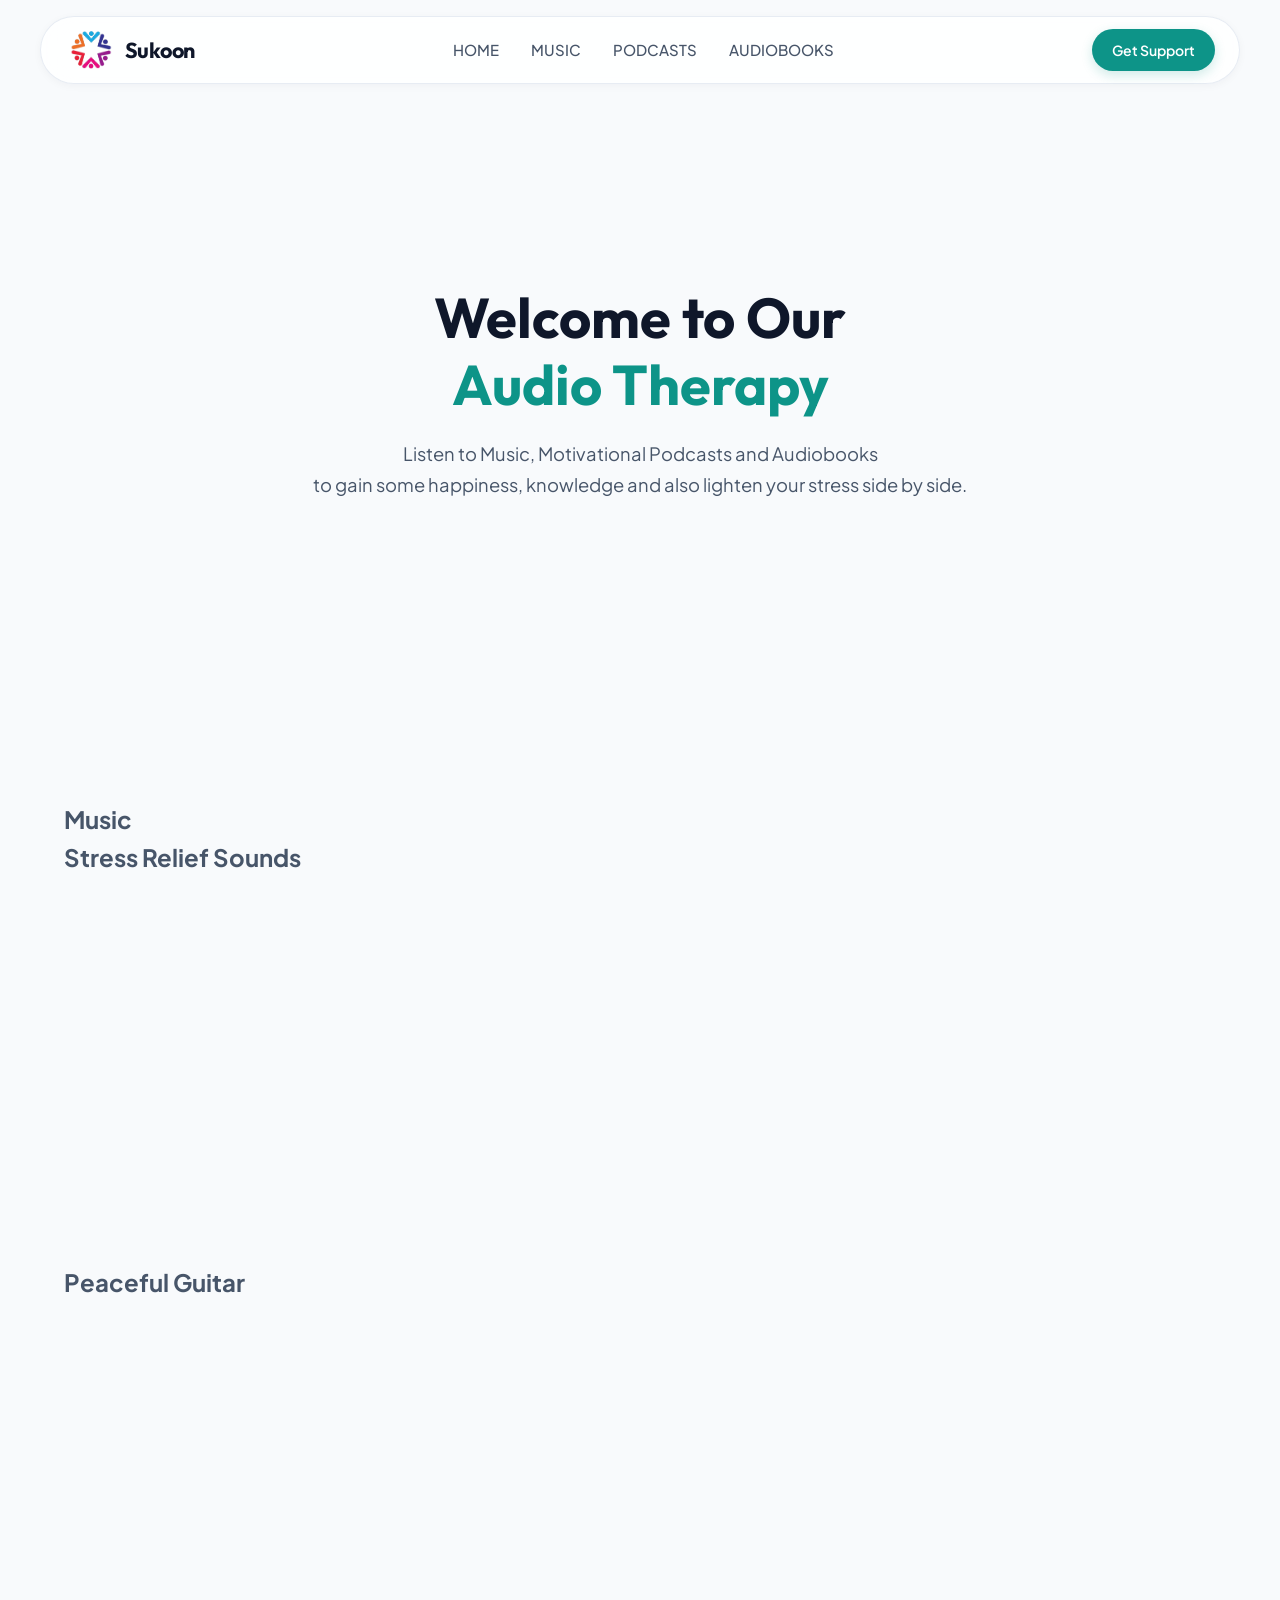
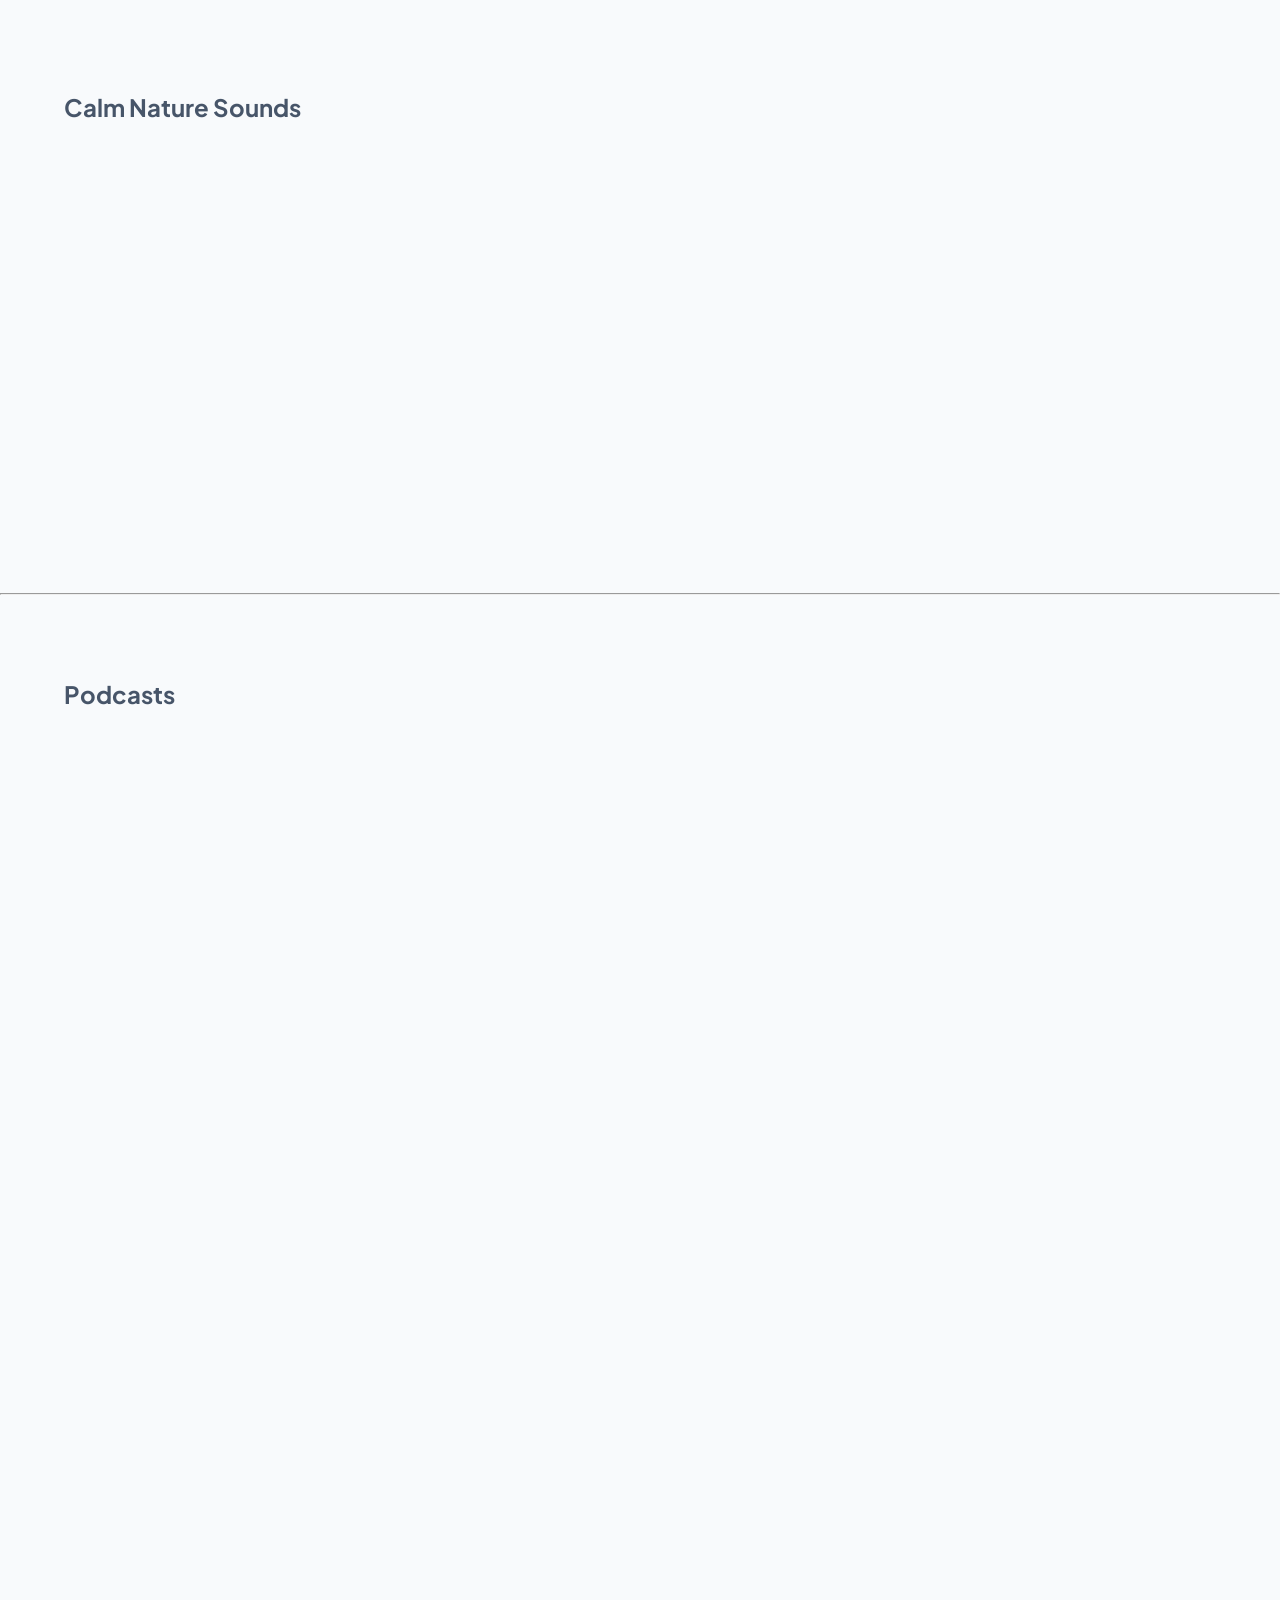
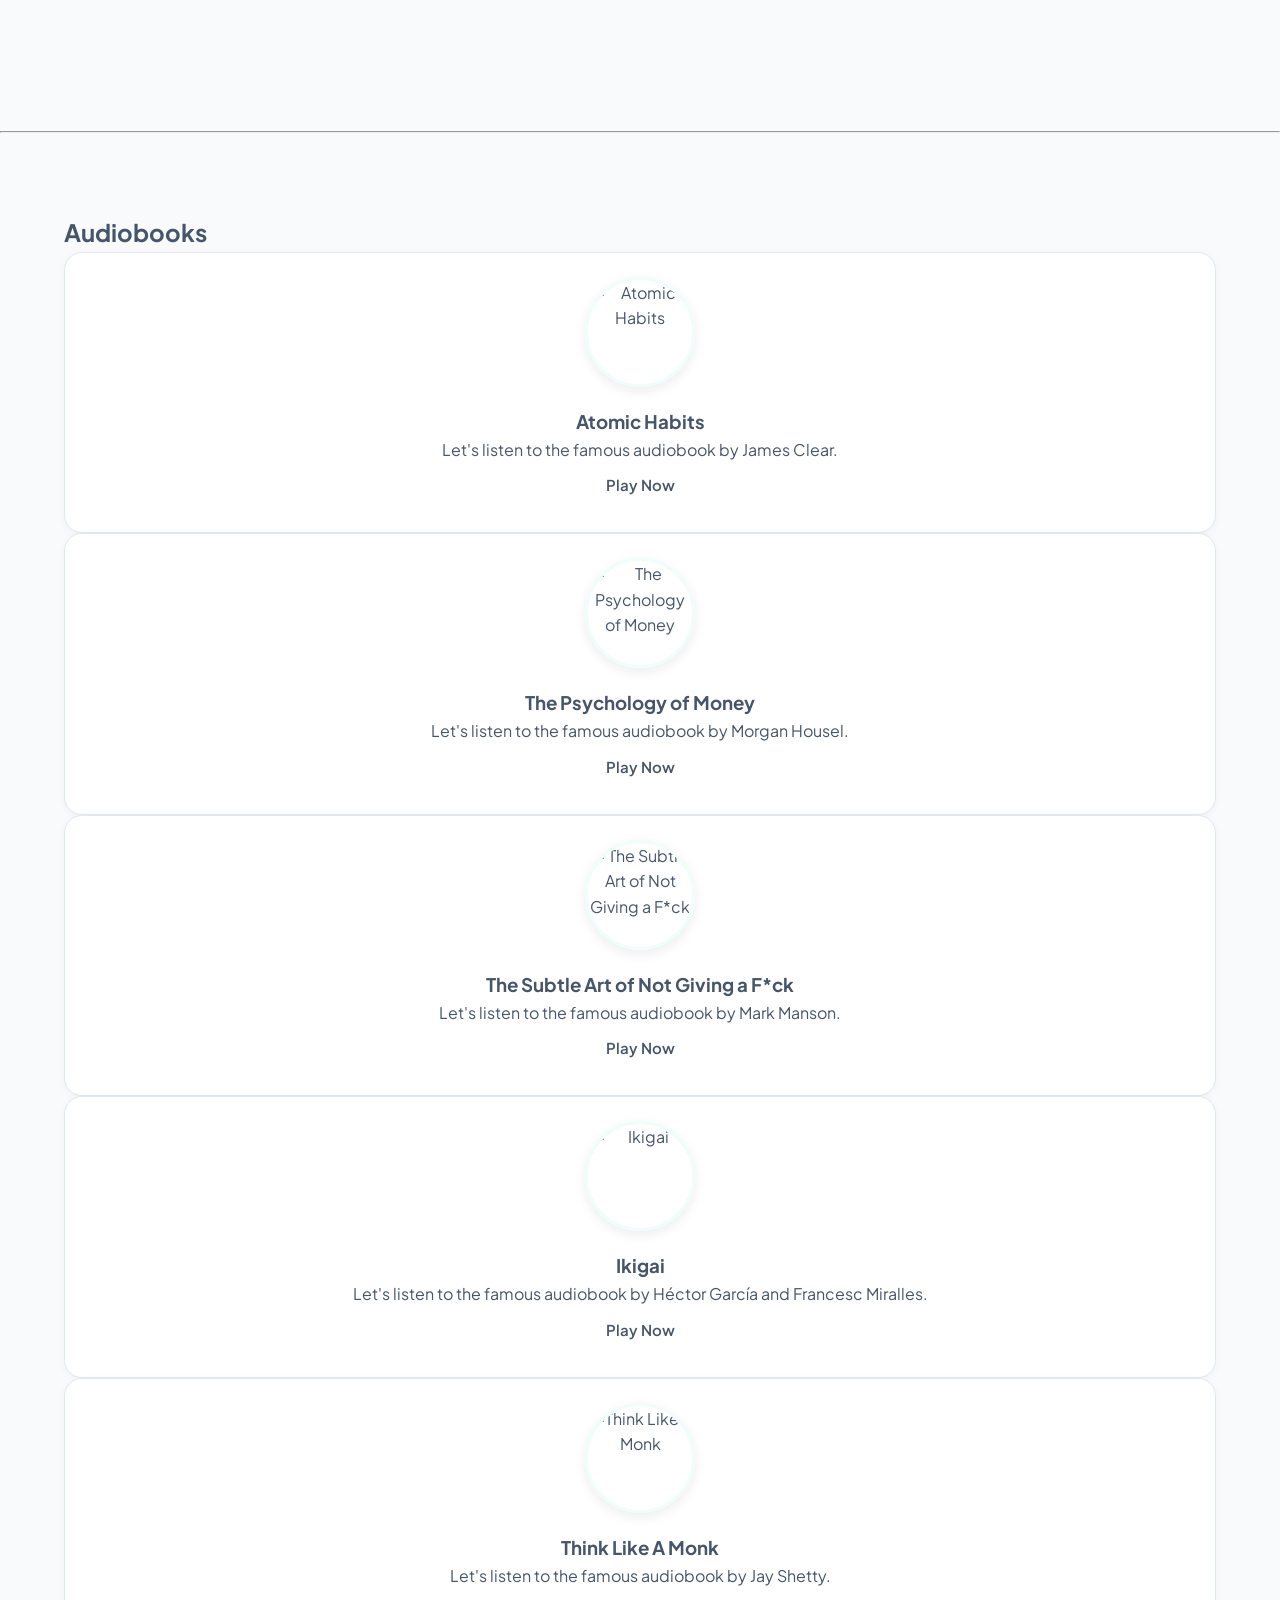
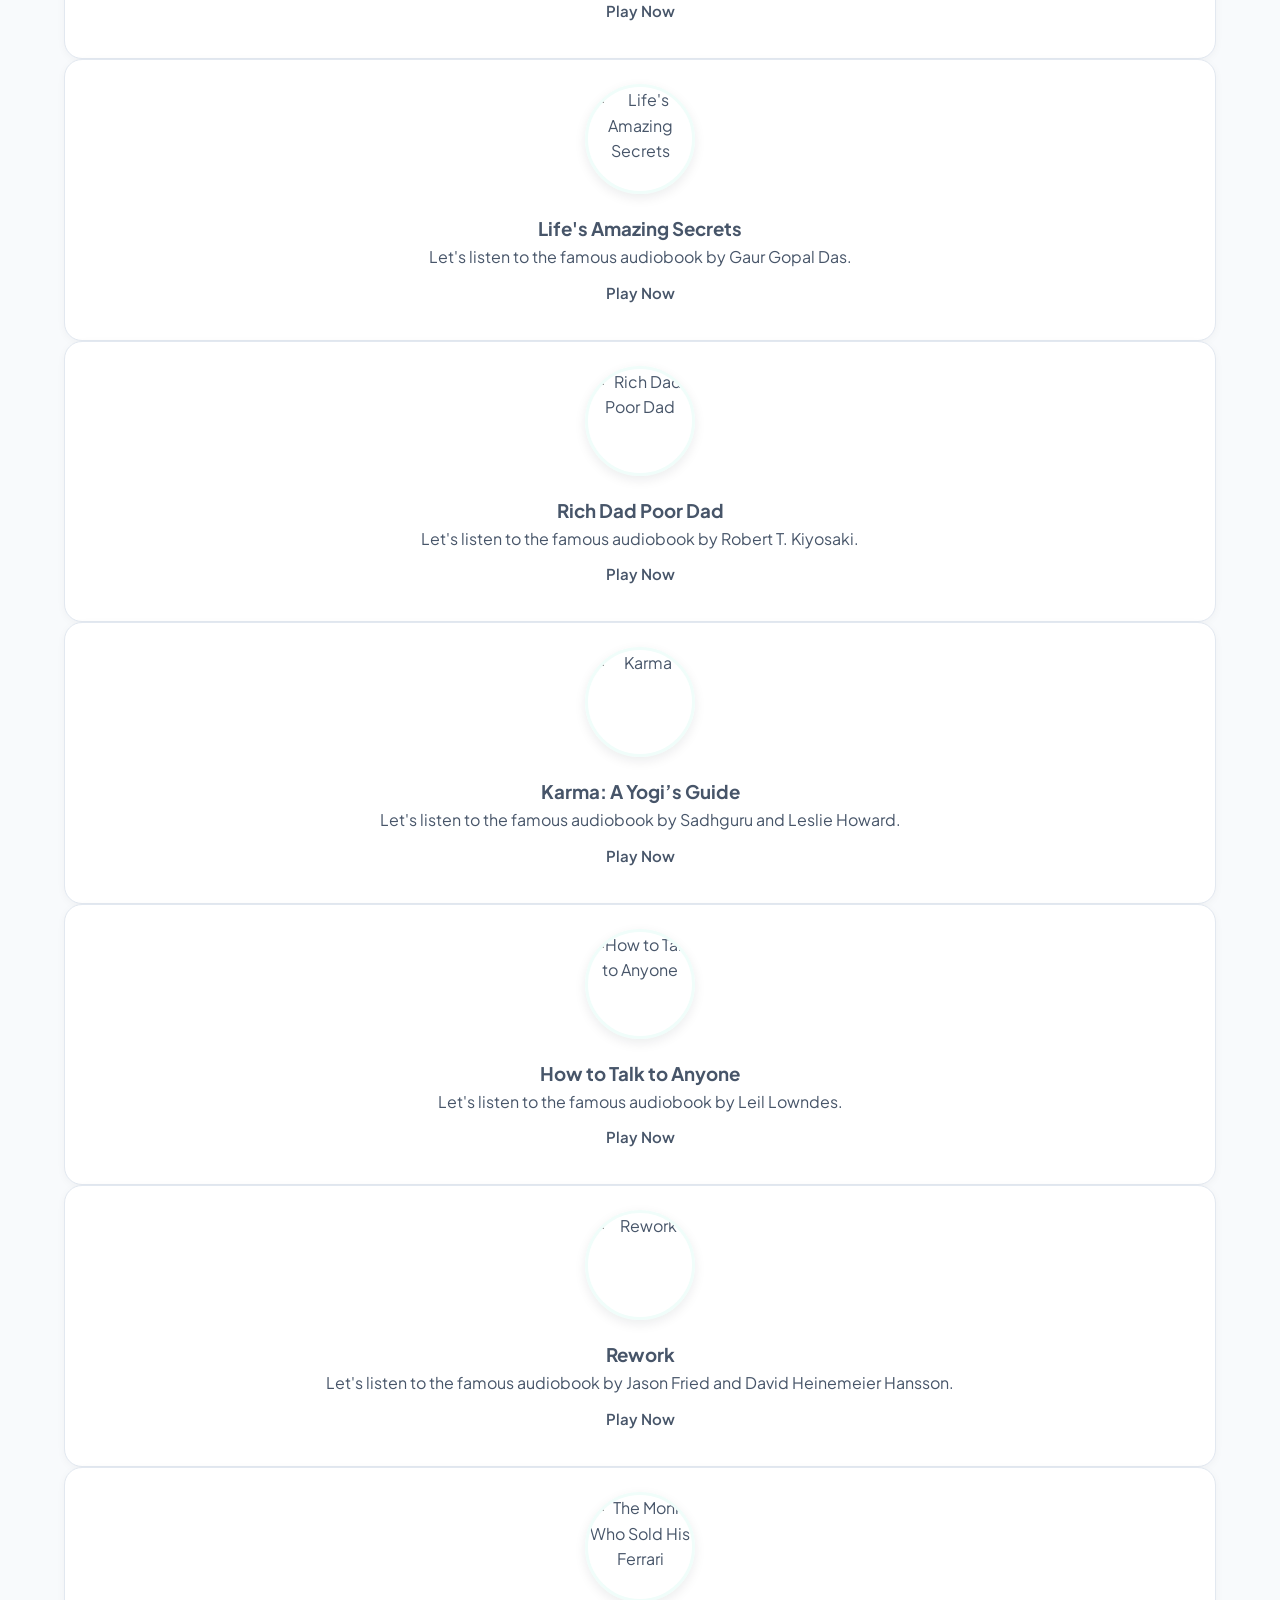
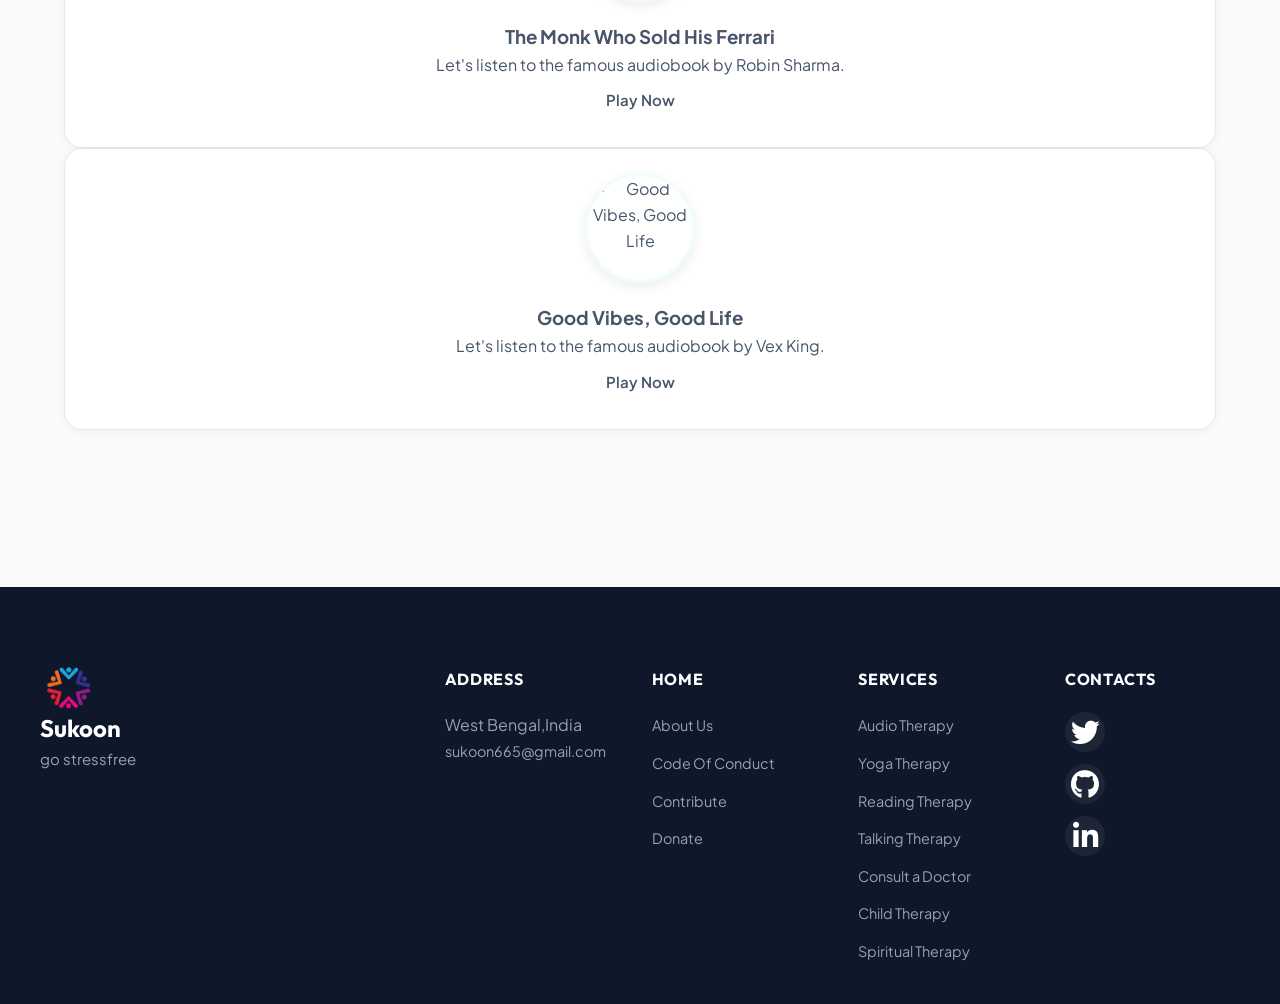
==== commit c8a56a8b: "Align all subpages and stylesheets with Sukoon Teal design system" ====
--- a/html/audioTherapy.html
+++ b/html/audioTherapy.html
@@ -1,87 +1,63 @@
 <!DOCTYPE html>
 <html lang="en">
 
-  <head>
-    <meta charset="UTF-8" />
-    <meta http-equiv="X-UA-Compatible" content="IE=edge" />
-    <meta name="viewport" content="width=device-width, initial-scale=1.0" />
-    <link rel="icon" href="/images/favicon-enhanced.png" />
-    <link rel="preconnect" href="https://fonts.googleapis.com" />
-    <link rel="preconnect" href="https://fonts.gstatic.com" crossorigin />
-    <link href="https://maxcdn.bootstrapcdn.com/font-awesome/4.7.0/css/font-awesome.min.css" rel="stylesheet">
-    <link
-      rel="stylesheet"
-      text="text/CSS"
-      href="https://cdnjs.cloudflare.com/ajax/libs/font-awesome/6.1.1/css/all.min.css"
-    />
-    <link
-      href="https://fonts.googleapis.com/css2?family=Inter:wght@100;400;700&display=swap"
-      rel="stylesheet"
-    />
-    <title>Sukoon - Audio Therapy</title>
-
-    <link rel="stylesheet" href="../css/audio.css" />
-  </head>
-
-  <style>
-    .nature-sound {
-      text-align: center;
-      padding: 30px;
-    }
-  </style>
-
-<body onload="myfunction()" id="main">
-
-  <div id="load">
-    <div style="background-color: white; height: 25vh; width: 100%; position: relative; top: -70px;"></div>
-  </div>
-
-  <div id="back-top-div" class="back-top-wrap">
+<head>
+  <meta charset="UTF-8" />
+  <meta http-equiv="X-UA-Compatible" content="IE=edge" />
+  <meta name="viewport" content="width=device-width, initial-scale=1.0" />
+  <link rel="icon" href="../images/favicon-enhanced.png" />
+  <link rel="preconnect" href="https://fonts.googleapis.com" />
+  <link rel="preconnect" href="https://fonts.gstatic.com" crossorigin />
+  <link href="https://fonts.googleapis.com/css2?family=Outfit:wght@400;600;700;800&family=Plus+Jakarta+Sans:wght@400;500;600;700&display=swap" rel="stylesheet">
+  <link rel="stylesheet" href="https://cdnjs.cloudflare.com/ajax/libs/font-awesome/6.1.1/css/all.min.css" />
+  <title>Sukoon - Audio Therapy</title>
+
+  <link rel="stylesheet" href="../css/style.css" />
+  <link rel="stylesheet" href="../css/audio.css" />
+</head>
+
+<body id="main">
+
+  <div id="back-top-div" class="back-top-wrap hidden" aria-label="Back to top">
     <i class="fas fa-arrow-up"></i>
   </div>
 
-
-  <!-- Navbar Section -->
-  <nav>
-    <a href="../index.html"><img class="audio-logo" src="../logo.png" alt="Logo" /></a>
-
-    <div class="nav-links" id="navLinks">
-      <ul>
-        <li><a href="../index.html">HOME</a></li>
-        <li><a href="#music" class=".smooth-scroll">MUSIC</a></li>
-        <li><a href="#podcasts" class=".smooth-scroll">PODCASTS </a></li>
-        <li><a href="#audiobooks" class=".smooth-scroll">AUDIOBOOKS </a></li>
-      </ul>
-    </div>
-    <div class="hamburger" id="ham">
-      <svg stroke="currentColor" fill="currentColor" stroke-width="0" viewBox="0 0 1024 1024" height="1em" width="1em"
-        xmlns="http://www.w3.org/2000/svg">
-        <path
-          d="M904 160H120c-4.4 0-8 3.6-8 8v64c0 4.4 3.6 8 8 8h784c4.4 0 8-3.6 8-8v-64c0-4.4-3.6-8-8-8zm0 624H120c-4.4 0-8 3.6-8 8v64c0 4.4 3.6 8 8 8h784c4.4 0 8-3.6 8-8v-64c0-4.4-3.6-8-8-8zm0-312H120c-4.4 0-8 3.6-8 8v64c0 4.4 3.6 8 8 8h784c4.4 0 8-3.6 8-8v-64c0-4.4-3.6-8-8-8z">
-        </path>
-      </svg>
-    </div>
-  </nav>
-
-  <!-- Mobile Layout Navbar -->
+  <!-- Floating Glassmorphism Header & Navigation -->
+  <div class="nav-wrapper">
+    <nav class="nav" id="nav">
+      <a class="navbar-brand" href="../index.html">
+        <img src="../logo.png" alt="Sukoon Logo" class="logo" />
+        <span class="brand-text">Sukoon</span>
+      </a>
+
+      <div class="nav-links" id="navLinks">
+        <ul class="links" id="navmenu">
+          <li><a href="../index.html">HOME</a></li>
+          <li><a href="#music">MUSIC</a></li>
+          <li><a href="#podcasts">PODCASTS</a></li>
+          <li><a href="#audiobooks">AUDIOBOOKS</a></li>
+        </ul>
+      </div>
+
+      <div class="login-button">
+        <a href="login.html" class="nav-cta-btn">Get Support</a>
+      </div>
+
+      <div class="hamburger" id="ham" aria-label="Toggle Navigation">
+        <i class="cancel fa-solid fa-xmark"></i>
+        <i class="burger fa-solid fa-bars"></i>
+      </div>
+    </nav>
+  </div>
+
+  <!-- Mobile Drawer Menu -->
   <div class="menu" id="menu">
     <ul class="menu-link">
       <li><a href="../index.html">HOME</a></li>
-      <li><a class="close" href="#music">MUSIC</a></li>
-      <li><a class="close" href="#podcasts">PODCASTS </a></li>
-      <li><a class="close" href="#audiobooks">AUDIOBOOKS </a></li>
-    </ul>
-  </div>
-  <!-- Mobile Layout Navbar Ends Here -->
-
-  <!-- Navbar Section Ends Here -->
-
-  <div class="menu" id="menu">
-    <ul class="menu-link">
-      <li><a href="/index.html">HOME</a></li>
       <li><a href="#music">MUSIC</a></li>
       <li><a href="#podcasts">PODCASTS</a></li>
       <li><a href="#audiobooks">AUDIOBOOKS</a></li>
+      <li><a href="login.html" class="btn btn-primary" style="margin-top: 1rem;">SignUp / Login</a></li>
     </ul>
   </div>
 
--- a/css/style.css
+++ b/css/style.css
@@ -0,0 +1,1378 @@
+/* ==========================================================================
+   SUKOON - MENTAL HEALTH & WELLNESS PLATFORM
+   Design System & Modular Stylesheet
+   Built following production-grade frontend-ui-engineering standards
+   ========================================================================== */
+
+/* --------------------------------------------------------------------------
+   1. DESIGN TOKENS (CSS Custom Properties)
+   -------------------------------------------------------------------------- */
+:root {
+  /* Brand & Palette Balance: 70% Neutral, 20% Teal, 7% Emerald, 3% Sky */
+  --color-primary: #0D9488;         /* Main Teal */
+  --color-primary-dark: #0F766E;    /* Dark Teal */
+  --color-primary-soft: #CCFBF1;   /* Soft Teal Tint */
+  --color-emerald-accent: #10B981; /* Emerald Accent */
+  --color-sky-accent: #0284C7;     /* Sky Accent */
+  
+  /* Text & Surfaces */
+  --color-text-deep: #0F172A;      /* Dark Slate Heading Text */
+  --color-text-body: #475569;      /* Slate Body Text */
+  --color-text-muted: #64748B;     /* Muted Secondary Text */
+  --color-bg-page: #F8FAFC;        /* Light Off-white Page Background */
+  --color-bg-surface: #FFFFFF;     /* Pure White Surface/Card */
+  --color-bg-soft: #F0FDFA;        /* Subtle Calm Surface Tint */
+  --color-border: #E2E8F0;         /* Soft Border */
+  --color-border-hover: #CBD5E1;   /* Hover Border */
+  --color-border-teal: rgba(13, 148, 136, 0.25);
+
+  /* Typography */
+  --font-heading: 'Outfit', -apple-system, BlinkMacSystemFont, 'Segoe UI', Roboto, sans-serif;
+  --font-body: 'Plus Jakarta Sans', -apple-system, BlinkMacSystemFont, 'Segoe UI', Roboto, sans-serif;
+
+  /* Elevation & Shadows */
+  --shadow-sm: 0 2px 8px rgba(15, 23, 42, 0.04);
+  --shadow-md: 0 10px 30px -5px rgba(15, 23, 42, 0.08);
+  --shadow-lg: 0 20px 50px -12px rgba(15, 23, 42, 0.12);
+  --shadow-glow: 0 0 25px rgba(13, 148, 136, 0.15);
+
+  /* Spacing & Radii */
+  --radius-sm: 8px;
+  --radius-md: 12px;
+  --radius-lg: 18px;
+  --radius-xl: 24px;
+  --radius-pill: 9999px;
+
+  /* Transitions & Easing */
+  --transition-fast: 150ms cubic-bezier(0.22, 1, 0.36, 1);
+  --transition-base: 250ms cubic-bezier(0.22, 1, 0.36, 1);
+  --transition-smooth: 400ms cubic-bezier(0.22, 1, 0.36, 1);
+
+  /* Layout Container */
+  --container-max-width: 1200px;
+}
+
+/* --------------------------------------------------------------------------
+   2. RESET & BASE STYLES
+   -------------------------------------------------------------------------- */
+*, *::before, *::after {
+  margin: 0;
+  padding: 0;
+  box-sizing: border-box;
+}
+
+html {
+  scroll-behavior: smooth;
+  text-rendering: optimizeLegibility;
+  -webkit-font-smoothing: antialiased;
+  -moz-osx-font-smoothing: grayscale;
+}
+
+body {
+  font-family: var(--font-body);
+  background-color: var(--color-bg-page);
+  color: var(--color-text-body);
+  line-height: 1.6;
+  font-size: 16px;
+  overflow-x: hidden;
+  position: relative;
+}
+
+img {
+  max-width: 100%;
+  height: auto;
+  display: block;
+}
+
+a {
+  color: inherit;
+  text-decoration: none;
+  transition: color var(--transition-fast);
+}
+
+button {
+  font-family: inherit;
+  cursor: pointer;
+  border: none;
+  background: none;
+}
+
+/* Custom Scrollbar */
+::-webkit-scrollbar {
+  width: 8px;
+}
+
+::-webkit-scrollbar-track {
+  background: var(--color-bg-page);
+}
+
+::-webkit-scrollbar-thumb {
+  background-color: #CBD5E1;
+  border-radius: var(--radius-pill);
+}
+
+::-webkit-scrollbar-thumb:hover {
+  background-color: var(--color-primary);
+}
+
+/* --------------------------------------------------------------------------
+   3. PRELOADER & LOADING SCREEN
+   -------------------------------------------------------------------------- */
+.loading-wrapper {
+  background-color: var(--color-bg-page);
+  position: fixed;
+  top: 0;
+  left: 0;
+  width: 100vw;
+  height: 100vh;
+  z-index: 9999;
+  display: flex;
+  flex-direction: column;
+  justify-content: center;
+  align-items: center;
+  gap: 1.5rem;
+  transition: opacity 0.4s ease, visibility 0.4s ease;
+}
+
+#loading {
+  width: 120px;
+  height: auto;
+  animation: pulse-glow 2s ease-in-out infinite;
+}
+
+.loader-spinner {
+  width: 36px;
+  height: 36px;
+  border: 3px solid var(--color-primary-soft);
+  border-top-color: var(--color-primary);
+  border-radius: 50%;
+  animation: spin 0.8s linear infinite;
+}
+
+@keyframes spin {
+  to { transform: rotate(360deg); }
+}
+
+@keyframes pulse-glow {
+  0%, 100% { transform: scale(1); opacity: 0.9; }
+  50% { transform: scale(1.06); opacity: 1; filter: drop-shadow(0 0 15px rgba(13, 148, 136, 0.4)); }
+}
+
+/* --------------------------------------------------------------------------
+   4. FLOATING NAVBAR & MOBILE DRAWER
+   -------------------------------------------------------------------------- */
+.nav-wrapper {
+  position: fixed;
+  top: 1rem;
+  left: 0;
+  right: 0;
+  z-index: 1000;
+  display: flex;
+  justify-content: center;
+  padding: 0 1.5rem;
+  transition: transform var(--transition-base), top var(--transition-base);
+}
+
+.nav {
+  width: 100%;
+  max-width: var(--container-max-width);
+  background: rgba(255, 255, 255, 0.85);
+  backdrop-filter: blur(16px);
+  -webkit-backdrop-filter: blur(16px);
+  border: 1px solid rgba(226, 232, 240, 0.8);
+  box-shadow: var(--shadow-sm);
+  border-radius: var(--radius-pill);
+  padding: 0.75rem 1.5rem;
+  display: flex;
+  align-items: center;
+  justify-content: space-between;
+  transition: all var(--transition-base);
+}
+
+.nav-active {
+  background: rgba(255, 255, 255, 0.96);
+  box-shadow: var(--shadow-md);
+  border-color: var(--color-border);
+  padding: 0.6rem 1.5rem;
+}
+
+.navbar-brand {
+  display: flex;
+  align-items: center;
+  gap: 0.5rem;
+}
+
+.logo {
+  height: 38px;
+  width: auto;
+  object-fit: contain;
+}
+
+.brand-text {
+  font-family: var(--font-heading);
+  font-size: 1.35rem;
+  font-weight: 700;
+  color: var(--color-text-deep);
+  letter-spacing: -0.02em;
+}
+
+.nav-links .links {
+  display: flex;
+  align-items: center;
+  gap: 2rem;
+  list-style: none;
+}
+
+.links a {
+  font-size: 0.938rem;
+  font-weight: 500;
+  color: var(--color-text-body);
+  position: relative;
+  padding: 0.25rem 0;
+}
+
+.links a:hover,
+.links a.active {
+  color: var(--color-primary);
+}
+
+.links a::after {
+  content: '';
+  position: absolute;
+  bottom: -2px;
+  left: 0;
+  width: 0;
+  height: 2px;
+  background-color: var(--color-primary);
+  border-radius: var(--radius-pill);
+  transition: width var(--transition-base);
+}
+
+.links a:hover::after,
+.links a.active::after {
+  width: 100%;
+}
+
+.nav-cta-btn {
+  display: inline-flex;
+  align-items: center;
+  justify-content: center;
+  background-color: var(--color-primary);
+  color: #FFFFFF !important;
+  font-weight: 600;
+  font-size: 0.875rem;
+  padding: 0.6rem 1.25rem;
+  border-radius: var(--radius-pill);
+  transition: all var(--transition-fast);
+  box-shadow: 0 4px 12px rgba(13, 148, 136, 0.2);
+}
+
+.nav-cta-btn:hover {
+  background-color: var(--color-primary-dark);
+  transform: translateY(-1px);
+  box-shadow: 0 6px 16px rgba(13, 148, 136, 0.3);
+}
+
+.login-button {
+  background: transparent;
+}
+
+/* Mobile Hamburger Menu */
+.hamburger {
+  display: none;
+  font-size: 1.35rem;
+  color: var(--color-text-deep);
+  cursor: pointer;
+  padding: 0.4rem;
+  border-radius: var(--radius-sm);
+  transition: background-color var(--transition-fast);
+}
+
+.hamburger:hover {
+  background-color: var(--color-primary-soft);
+}
+
+/* Mobile Menu Drawer */
+.menu {
+  position: fixed;
+  top: 5.5rem;
+  left: 1.5rem;
+  right: 1.5rem;
+  background: rgba(255, 255, 255, 0.98);
+  backdrop-filter: blur(20px);
+  border: 1px solid var(--color-border);
+  border-radius: var(--radius-xl);
+  box-shadow: var(--shadow-lg);
+  padding: 2rem;
+  z-index: 999;
+  display: none;
+  opacity: 0;
+  transform: translateY(-10px);
+  transition: opacity var(--transition-base), transform var(--transition-base);
+}
+
+.menu.open {
+  display: block;
+  opacity: 1;
+  transform: translateY(0);
+}
+
+.menu-link {
+  list-style: none;
+  display: flex;
+  flex-direction: column;
+  gap: 1.25rem;
+}
+
+.menu-link a {
+  font-family: var(--font-heading);
+  font-size: 1.15rem;
+  font-weight: 600;
+  color: var(--color-text-deep);
+  display: block;
+}
+
+.menu-link a:hover {
+  color: var(--color-primary);
+}
+
+/* --------------------------------------------------------------------------
+   5. HERO SECTION & AMBIENT BACKGROUND
+   -------------------------------------------------------------------------- */
+header {
+  position: relative;
+  min-height: 100vh;
+  padding: 8.5rem 1.5rem 5rem 1.5rem;
+  display: flex;
+  align-items: center;
+  justify-content: center;
+  background-color: var(--color-bg-page);
+  overflow: hidden;
+}
+
+/* Ambient Subtle Glowing Shapes */
+.ambient-bg {
+  position: absolute;
+  top: 0;
+  left: 0;
+  width: 100%;
+  height: 100%;
+  overflow: hidden;
+  pointer-events: none;
+  z-index: 0;
+}
+
+.glow-shape {
+  position: absolute;
+  border-radius: 50%;
+  filter: blur(100px);
+  opacity: 0.18;
+}
+
+.glow-teal {
+  width: 450px;
+  height: 450px;
+  background: var(--color-primary);
+  top: -10%;
+  right: -5%;
+}
+
+.glow-emerald {
+  width: 380px;
+  height: 380px;
+  background: var(--color-emerald-accent);
+  bottom: 5%;
+  left: -8%;
+}
+
+.glow-sky {
+  width: 280px;
+  height: 280px;
+  background: var(--color-sky-accent);
+  top: 40%;
+  right: 25%;
+  opacity: 0.12;
+}
+
+.hero-container {
+  position: relative;
+  z-index: 1;
+  max-width: var(--container-max-width);
+  width: 100%;
+  display: grid;
+  grid-template-columns: 1.1fr 0.9fr;
+  gap: 4rem;
+  align-items: center;
+}
+
+.hero-content {
+  display: flex;
+  flex-direction: column;
+  align-items: flex-start;
+}
+
+.hero-badge {
+  display: inline-flex;
+  align-items: center;
+  gap: 0.5rem;
+  background-color: var(--color-bg-soft);
+  color: var(--color-primary-dark);
+  border: 1px solid rgba(13, 148, 136, 0.2);
+  padding: 0.4rem 1rem;
+  border-radius: var(--radius-pill);
+  font-size: 0.875rem;
+  font-weight: 600;
+  margin-bottom: 1.5rem;
+}
+
+.hero-title {
+  font-family: var(--font-heading);
+  font-size: 3.75rem;
+  font-weight: 700;
+  line-height: 1.15;
+  color: var(--color-text-deep);
+  letter-spacing: -0.025em;
+  margin-bottom: 1.25rem;
+}
+
+.hero-title span.highlight {
+  color: var(--color-primary);
+  position: relative;
+}
+
+.hero-description {
+  font-size: 1.125rem;
+  color: var(--color-text-body);
+  line-height: 1.7;
+  margin-bottom: 2.25rem;
+  max-width: 540px;
+}
+
+.typed-text-wrapper {
+  min-height: 52px;
+  font-size: 1.05rem;
+  font-weight: 500;
+  color: var(--color-text-muted);
+  margin-bottom: 2rem;
+}
+
+.hero-cta-group {
+  display: flex;
+  align-items: center;
+  gap: 1rem;
+  flex-wrap: wrap;
+}
+
+.hero-image-wrapper {
+  position: relative;
+  display: flex;
+  justify-content: center;
+  align-items: center;
+}
+
+.hero-image-card {
+  position: relative;
+  border-radius: var(--radius-xl);
+  overflow: hidden;
+  box-shadow: var(--shadow-lg);
+  border: 1px solid var(--color-border);
+  background: var(--color-bg-surface);
+  max-width: 500px;
+  width: 100%;
+}
+
+.hero-image-card img {
+  width: 100%;
+  height: 440px;
+  object-fit: cover;
+  display: block;
+}
+
+/* Floating Hero Accent Card */
+.hero-floating-card {
+  position: absolute;
+  bottom: -1.5rem;
+  left: -1.5rem;
+  background: rgba(255, 255, 255, 0.95);
+  backdrop-filter: blur(12px);
+  border: 1px solid var(--color-border);
+  border-radius: var(--radius-lg);
+  padding: 1rem 1.25rem;
+  box-shadow: var(--shadow-md);
+  display: flex;
+  align-items: center;
+  gap: 0.875rem;
+  z-index: 2;
+  animation: float 4s ease-in-out infinite;
+}
+
+.floating-icon {
+  width: 42px;
+  height: 42px;
+  background-color: var(--color-bg-soft);
+  color: var(--color-primary);
+  border-radius: var(--radius-md);
+  display: flex;
+  align-items: center;
+  justify-content: center;
+  font-size: 1.25rem;
+}
+
+.floating-info h4 {
+  font-family: var(--font-heading);
+  font-size: 0.95rem;
+  font-weight: 700;
+  color: var(--color-text-deep);
+}
+
+.floating-info p {
+  font-size: 0.8rem;
+  color: var(--color-text-muted);
+}
+
+@keyframes float {
+  0%, 100% { transform: translateY(0); }
+  50% { transform: translateY(-8px); }
+}
+
+/* --------------------------------------------------------------------------
+   6. BUTTON SYSTEM
+   -------------------------------------------------------------------------- */
+.btn {
+  display: inline-flex;
+  align-items: center;
+  justify-content: center;
+  gap: 0.5rem;
+  height: 46px;
+  padding: 0 1.5rem;
+  font-size: 0.938rem;
+  font-weight: 600;
+  border-radius: var(--radius-md);
+  transition: all var(--transition-base);
+  text-decoration: none;
+  white-space: nowrap;
+}
+
+.btn-primary {
+  background-color: var(--color-primary);
+  color: #FFFFFF !important;
+  border: 1px solid transparent;
+  box-shadow: 0 4px 14px rgba(13, 148, 136, 0.25);
+}
+
+.btn-primary:hover {
+  background-color: var(--color-primary-dark);
+  transform: translateY(-2px);
+  box-shadow: 0 6px 20px rgba(13, 148, 136, 0.35);
+}
+
+.btn-primary:active {
+  transform: translateY(0) scale(0.98);
+}
+
+.btn-secondary {
+  background-color: var(--color-bg-surface);
+  color: var(--color-primary) !important;
+  border: 1px solid var(--color-primary);
+}
+
+.btn-secondary:hover {
+  background-color: var(--color-bg-soft);
+  transform: translateY(-2px);
+}
+
+.btn-secondary:active {
+  transform: translateY(0) scale(0.98);
+}
+
+/* --------------------------------------------------------------------------
+   7. "WHY SUKOON?" SECTION (3 PILLARS)
+   -------------------------------------------------------------------------- */
+.section-padding {
+  padding: 6rem 1.5rem;
+  position: relative;
+}
+
+.section-container {
+  max-width: var(--container-max-width);
+  margin: 0 auto;
+}
+
+.section-header {
+  text-align: center;
+  max-width: 650px;
+  margin: 0 auto 4rem auto;
+}
+
+.section-subtitle {
+  font-size: 0.875rem;
+  font-weight: 700;
+  color: var(--color-primary);
+  text-transform: uppercase;
+  letter-spacing: 0.08em;
+  margin-bottom: 0.5rem;
+  display: block;
+}
+
+.section-title {
+  font-family: var(--font-heading);
+  font-size: 2.5rem;
+  font-weight: 700;
+  color: var(--color-text-deep);
+  line-height: 1.25;
+  letter-spacing: -0.02em;
+}
+
+.pillars-grid {
+  display: grid;
+  grid-template-columns: repeat(3, 1fr);
+  gap: 2rem;
+}
+
+.pillar-card {
+  background-color: var(--color-bg-surface);
+  border: 1px solid var(--color-border);
+  border-radius: var(--radius-xl);
+  padding: 2.5rem 2rem;
+  box-shadow: var(--shadow-sm);
+  transition: all var(--transition-base);
+  position: relative;
+  overflow: hidden;
+}
+
+.pillar-card:hover {
+  transform: translateY(-5px);
+  border-color: var(--color-border-teal);
+  box-shadow: var(--shadow-md);
+}
+
+.pillar-number {
+  font-family: var(--font-heading);
+  font-size: 2.25rem;
+  font-weight: 800;
+  color: var(--color-primary);
+  opacity: 0.25;
+  margin-bottom: 1rem;
+}
+
+.pillar-title {
+  font-family: var(--font-heading);
+  font-size: 1.35rem;
+  font-weight: 700;
+  color: var(--color-text-deep);
+  margin-bottom: 0.75rem;
+}
+
+.pillar-text {
+  font-size: 0.95rem;
+  color: var(--color-text-body);
+  line-height: 1.6;
+}
+
+/* --------------------------------------------------------------------------
+   8. ABOUT & TEAM SECTION
+   -------------------------------------------------------------------------- */
+.about {
+  background-color: var(--color-bg-page);
+  padding: 6rem 1.5rem;
+}
+
+.about-intro-grid {
+  display: grid;
+  grid-template-columns: 0.8fr 1.2fr;
+  gap: 3.5rem;
+  align-items: center;
+  margin-bottom: 5rem;
+  background: var(--color-bg-surface);
+  border: 1px solid var(--color-border);
+  border-radius: var(--radius-xl);
+  padding: 3rem;
+  box-shadow: var(--shadow-sm);
+}
+
+.about-photo-wrapper {
+  border-radius: var(--radius-lg);
+  overflow: hidden;
+  box-shadow: var(--shadow-md);
+}
+
+.about-photo-wrapper img {
+  width: 100%;
+  height: 280px;
+  object-fit: cover;
+}
+
+.about-content h3 {
+  font-family: var(--font-heading);
+  font-size: 1.85rem;
+  font-weight: 700;
+  color: var(--color-text-deep);
+  margin-bottom: 1rem;
+}
+
+.about-content p {
+  font-size: 1.05rem;
+  color: var(--color-text-body);
+  margin-bottom: 1rem;
+}
+
+.about-content p span {
+  color: var(--color-primary-dark);
+  font-weight: 600;
+}
+
+/* Team Grid Cards */
+.box {
+  display: grid;
+  grid-template-columns: repeat(4, 1fr);
+  gap: 1.75rem;
+}
+
+.card {
+  background: var(--color-bg-surface);
+  border: 1px solid var(--color-border);
+  border-radius: var(--radius-lg);
+  padding: 1.5rem;
+  text-align: center;
+  box-shadow: var(--shadow-sm);
+  transition: all var(--transition-base);
+  display: flex;
+  flex-direction: column;
+  align-items: center;
+}
+
+.card:hover {
+  transform: translateY(-6px);
+  border-color: var(--color-border-teal);
+  box-shadow: var(--shadow-md);
+}
+
+.card img {
+  width: 110px;
+  height: 110px;
+  border-radius: 50%;
+  object-fit: cover;
+  border: 3px solid var(--color-bg-soft);
+  box-shadow: 0 4px 12px rgba(15, 23, 42, 0.08);
+  margin-bottom: 1.25rem;
+  transition: transform var(--transition-base);
+}
+
+.card:hover img {
+  transform: scale(1.05);
+}
+
+.card h5 {
+  font-family: var(--font-heading);
+  font-size: 1.15rem;
+  font-weight: 700;
+  color: var(--color-text-deep);
+  margin-bottom: 0.25rem;
+}
+
+.card .pra p {
+  font-size: 0.85rem;
+  color: var(--color-primary-dark);
+  font-weight: 600;
+  margin-bottom: 1.25rem;
+}
+
+.card button {
+  background-color: var(--color-bg-soft);
+  color: var(--color-primary);
+  border: 1px solid rgba(13, 148, 136, 0.25);
+  font-size: 0.85rem;
+  font-weight: 600;
+  padding: 0.5rem 1.15rem;
+  border-radius: var(--radius-pill);
+  transition: all var(--transition-fast);
+}
+
+.card:hover button {
+  background-color: var(--color-primary);
+  color: #FFFFFF;
+}
+
+/* --------------------------------------------------------------------------
+   9. SERVICES SECTION
+   -------------------------------------------------------------------------- */
+#services {
+  padding: 6rem 1.5rem;
+  background-color: var(--color-bg-page);
+}
+
+#services h1 {
+  font-family: var(--font-heading);
+  font-size: 2.5rem;
+  font-weight: 700;
+  text-align: center;
+  color: var(--color-text-deep);
+  margin-bottom: 3.5rem;
+}
+
+#services .container {
+  display: grid;
+  grid-template-columns: repeat(3, 1fr);
+  gap: 2rem;
+  max-width: var(--container-max-width);
+  margin: 0 auto;
+}
+
+.responsive {
+  background-color: var(--color-bg-surface);
+  border: 1px solid var(--color-border);
+  border-radius: var(--radius-xl);
+  padding: 2.25rem 1.75rem;
+  box-shadow: var(--shadow-sm);
+  transition: all var(--transition-base);
+  display: flex;
+  flex-direction: column;
+  align-items: flex-start;
+}
+
+.responsive:hover {
+  transform: translateY(-5px);
+  border-color: var(--color-border-teal);
+  box-shadow: var(--shadow-md);
+}
+
+.round-image {
+  width: 64px;
+  height: 64px;
+  background-color: var(--color-bg-soft);
+  border-radius: var(--radius-lg);
+  display: flex;
+  align-items: center;
+  justify-content: center;
+  margin-bottom: 1.5rem;
+  transition: transform var(--transition-base);
+}
+
+.responsive:hover .round-image {
+  transform: scale(1.08);
+}
+
+.round-image img {
+  width: 36px;
+  height: 36px;
+  object-fit: contain;
+}
+
+.description h2 {
+  font-family: var(--font-heading);
+  font-size: 1.35rem;
+  font-weight: 700;
+  color: var(--color-text-deep);
+  margin-bottom: 0.75rem;
+}
+
+.description p {
+  font-size: 0.938rem;
+  color: var(--color-text-body);
+  line-height: 1.6;
+  margin-bottom: 1.75rem;
+}
+
+.description a {
+  display: inline-flex;
+  align-items: center;
+  gap: 0.4rem;
+  font-size: 0.9rem;
+  font-weight: 600;
+  color: var(--color-primary);
+  transition: gap var(--transition-fast);
+}
+
+.description a::after {
+  content: '→';
+  transition: transform var(--transition-fast);
+}
+
+.responsive:hover .description a::after {
+  transform: translateX(4px);
+}
+
+/* --------------------------------------------------------------------------
+   10. TESTIMONIALS SECTION
+   -------------------------------------------------------------------------- */
+#testimonial {
+  padding: 6rem 1.5rem;
+  background-color: var(--color-bg-surface);
+  border-top: 1px solid var(--color-border);
+  border-bottom: 1px solid var(--color-border);
+}
+
+.testimonials_heading h1 {
+  font-family: var(--font-heading);
+  font-size: 2.5rem;
+  font-weight: 700;
+  text-align: center;
+  color: var(--color-text-deep);
+  margin-bottom: 3.5rem;
+}
+
+.testimonial-view {
+  max-width: var(--container-max-width);
+  margin: 0 auto;
+}
+
+.testimonial-box {
+  padding: 1rem;
+}
+
+.testimonal-Card {
+  background-color: var(--color-bg-page);
+  border: 1px solid var(--color-border);
+  border-radius: var(--radius-xl);
+  padding: 2.25rem 2rem;
+  box-shadow: var(--shadow-sm);
+  display: flex;
+  flex-direction: column;
+  justify-content: space-between;
+  min-height: 280px;
+}
+
+.testimonal-Card blockquote {
+  font-size: 0.95rem;
+  color: var(--color-text-body);
+  line-height: 1.65;
+  font-style: italic;
+  margin-bottom: 1.5rem;
+  position: relative;
+}
+
+.testimonal-Card blockquote::before {
+  content: '“';
+  font-family: var(--font-heading);
+  font-size: 3rem;
+  color: var(--color-primary);
+  opacity: 0.3;
+  position: absolute;
+  top: -1.25rem;
+  left: -0.75rem;
+}
+
+.testimonal-Card img {
+  width: 48px !important;
+  height: 48px !important;
+  border-radius: 50%;
+  object-fit: cover;
+  border: 2px solid var(--color-primary);
+}
+
+.testimonal-Card .author {
+  display: flex;
+  align-items: center;
+  gap: 0.875rem;
+  margin-top: 1rem;
+}
+
+.testimonal-Card .author h5 {
+  font-family: var(--font-heading);
+  font-size: 1rem;
+  font-weight: 700;
+  color: var(--color-text-deep);
+  font-style: normal;
+}
+
+/* Custom Owl Carousel Buttons */
+.owl-nav button {
+  width: 42px;
+  height: 42px;
+  background: var(--color-bg-surface) !important;
+  border: 1px solid var(--color-border) !important;
+  border-radius: 50% !important;
+  color: var(--color-text-deep) !important;
+  font-size: 1.2rem !important;
+  box-shadow: var(--shadow-sm);
+  transition: all var(--transition-fast) !important;
+  margin: 0 0.5rem;
+}
+
+.owl-nav button:hover {
+  background: var(--color-primary) !important;
+  color: #FFFFFF !important;
+  border-color: var(--color-primary) !important;
+}
+
+/* --------------------------------------------------------------------------
+   11. FAQ ACCORDION SECTION
+   -------------------------------------------------------------------------- */
+.faq {
+  padding: 6rem 1.5rem;
+  background-color: var(--color-bg-page);
+}
+
+.faq_heading h1 {
+  font-family: var(--font-heading);
+  font-size: 2.5rem;
+  font-weight: 700;
+  text-align: center;
+  color: var(--color-text-deep);
+  margin-bottom: 3.5rem;
+}
+
+.accordion {
+  max-width: 800px;
+  margin: 0 auto;
+  display: flex;
+  flex-direction: column;
+  gap: 1rem;
+}
+
+.accordion__item {
+  background-color: var(--color-bg-surface);
+  border: 1px solid var(--color-border);
+  border-radius: var(--radius-lg);
+  overflow: hidden;
+  transition: all var(--transition-base);
+}
+
+.accordion__item:hover {
+  border-color: var(--color-border-hover);
+}
+
+.accordion__item--active {
+  border-color: var(--color-primary);
+  box-shadow: var(--shadow-sm);
+  background-color: var(--color-bg-surface);
+}
+
+.accordion__btn {
+  width: 100%;
+  padding: 1.25rem 1.5rem;
+  display: flex;
+  align-items: center;
+  justify-content: space-between;
+  text-align: left;
+  font-family: var(--font-heading);
+  font-size: 1.05rem;
+  font-weight: 600;
+  color: var(--color-text-deep);
+  background: transparent;
+  cursor: pointer;
+}
+
+.accordion__caption {
+  display: flex;
+  align-items: center;
+  gap: 0.75rem;
+}
+
+.accordion__caption i {
+  color: var(--color-primary);
+  font-size: 1.1rem;
+}
+
+.accordion__icon i {
+  color: var(--color-text-muted);
+  transition: transform var(--transition-base);
+}
+
+.accordion__item--active .accordion__icon i {
+  transform: rotate(45deg);
+  color: var(--color-primary);
+}
+
+.accordion__content {
+  max-height: 0;
+  overflow: hidden;
+  opacity: 0;
+  transition: max-height 0.35s ease, opacity 0.35s ease, padding 0.35s ease;
+  padding: 0 1.5rem;
+}
+
+.accordion__item--active .accordion__content {
+  max-height: 250px;
+  opacity: 1;
+  padding: 0 1.5rem 1.5rem 1.5rem;
+}
+
+.accordion__content p {
+  font-size: 0.95rem;
+  color: var(--color-text-body);
+  line-height: 1.65;
+}
+
+/* --------------------------------------------------------------------------
+   12. CALMING CTA SECTION
+   -------------------------------------------------------------------------- */
+.cta-section {
+  padding: 6rem 1.5rem;
+  background-color: var(--color-bg-page);
+}
+
+.cta-card {
+  max-width: 900px;
+  margin: 0 auto;
+  background-color: var(--color-bg-soft);
+  border: 1px solid rgba(13, 148, 136, 0.2);
+  border-radius: var(--radius-xl);
+  padding: 4rem 2.5rem;
+  text-align: center;
+  box-shadow: var(--shadow-sm);
+  position: relative;
+  overflow: hidden;
+}
+
+.cta-card h2 {
+  font-family: var(--font-heading);
+  font-size: 2.25rem;
+  font-weight: 700;
+  color: var(--color-text-deep);
+  margin-bottom: 1rem;
+}
+
+.cta-card p {
+  font-size: 1.1rem;
+  color: var(--color-text-body);
+  margin-bottom: 2rem;
+}
+
+/* --------------------------------------------------------------------------
+   13. FOOTER
+   -------------------------------------------------------------------------- */
+footer {
+  background-color: var(--color-text-deep);
+  color: #94A3B8;
+  padding: 5rem 1.5rem 2.5rem 1.5rem;
+}
+
+.footer-container {
+  max-width: var(--container-max-width);
+  margin: 0 auto;
+  display: grid;
+  grid-template-columns: 1.2fr 2.8fr;
+  gap: 4rem;
+}
+
+.footer-brand {
+  display: flex;
+  flex-direction: column;
+  gap: 1rem;
+}
+
+.footlogo {
+  height: 42px;
+  width: auto;
+}
+
+.footerheading {
+  font-family: var(--font-heading);
+  font-size: 1.5rem;
+  font-weight: 700;
+  color: #FFFFFF;
+}
+
+.footerpara {
+  font-size: 0.938rem;
+  color: #94A3B8;
+}
+
+.footer-side-col {
+  display: grid;
+  grid-template-columns: repeat(4, 1fr);
+  gap: 2rem;
+}
+
+.footer-side-col .col h3 {
+  font-family: var(--font-heading);
+  font-size: 1rem;
+  font-weight: 700;
+  color: #FFFFFF;
+  margin-bottom: 1.25rem;
+  letter-spacing: 0.04em;
+}
+
+.footer-side-col .col ul {
+  list-style: none;
+  display: flex;
+  flex-direction: column;
+  gap: 0.75rem;
+}
+
+.footer-side-col .col a {
+  font-size: 0.9rem;
+  color: #94A3B8;
+}
+
+.footer-side-col .col a:hover {
+  color: var(--color-primary-soft);
+}
+
+.social-menu ul {
+  display: flex;
+  gap: 1rem;
+
+}
+
+.social-menu li {
+  width: 40px;
+  height: 40px;
+  background: rgba(255, 255, 255, 0.06);
+  border-radius: 50%;
+  display: flex;
+  align-items: center;
+  justify-content: center;
+  color: #FFFFFF;
+  transition: all var(--transition-fast);
+}
+
+.social-menu li:hover {
+  background: var(--color-primary);
+  transform: translateY(-2px);
+}
+
+/* --------------------------------------------------------------------------
+   14. FLOATING BACK TO TOP BUTTON
+   -------------------------------------------------------------------------- */
+.back-top-wrap {
+  position: fixed;
+  bottom: 2rem;
+  right: 2rem;
+  width: 48px;
+  height: 48px;
+  background-color: var(--color-primary);
+  color: #FFFFFF;
+  border-radius: 50%;
+  display: flex;
+  align-items: center;
+  justify-content: center;
+  box-shadow: var(--shadow-md);
+  cursor: pointer;
+  z-index: 900;
+  transition: all var(--transition-base);
+  opacity: 1;
+  visibility: visible;
+}
+
+.back-top-wrap.hidden {
+  opacity: 0;
+  visibility: hidden;
+  transform: translateY(15px);
+}
+
+.back-top-wrap:hover {
+  background-color: var(--color-primary-dark);
+  transform: translateY(-3px);
+  box-shadow: var(--shadow-lg);
+}
+
+.back-top-wrap i {
+  font-size: 1.1rem;
+  color: #FFFFFF;
+}
+
+/* --------------------------------------------------------------------------
+   15. SCROLL REVEAL ANIMATIONS
+   -------------------------------------------------------------------------- */
+.reveal {
+  opacity: 0;
+  transform: translateY(25px);
+  transition: opacity 0.6s cubic-bezier(0.22, 1, 0.36, 1), transform 0.6s cubic-bezier(0.22, 1, 0.36, 1);
+}
+
+.reveal.active {
+  opacity: 1;
+  transform: translateY(0);
+}
+
+/* --------------------------------------------------------------------------
+   16. RESPONSIVE BREAKPOINTS
+   -------------------------------------------------------------------------- */
+@media (max-width: 1024px) {
+  .hero-container {
+    grid-template-columns: 1fr;
+    text-align: center;
+    gap: 3rem;
+  }
+
+  .hero-content {
+    align-items: center;
+  }
+
+  .hero-title {
+    font-size: 3rem;
+  }
+
+  .hero-description {
+    max-width: 100%;
+  }
+
+  .pillars-grid,
+  #services .container {
+    grid-template-columns: repeat(2, 1fr);
+  }
+
+  .box {
+    grid-template-columns: repeat(2, 1fr);
+  }
+
+  .footer-container {
+    grid-template-columns: 1fr;
+    gap: 3rem;
+  }
+
+  .about-intro-grid {
+    grid-template-columns: 1fr;
+  }
+}
+
+@media (max-width: 768px) {
+  .nav-links,
+  .nav-cta-btn {
+    display: none;
+  }
+
+  .hamburger {
+    display: block;
+  }
+
+  .hero-title {
+    font-size: 2.35rem;
+  }
+
+  .section-title {
+    font-size: 2rem;
+  }
+
+  .pillars-grid,
+  #services .container,
+  .box {
+    grid-template-columns: 1fr;
+  }
+
+  .footer-side-col {
+    grid-template-columns: repeat(2, 1fr);
+    gap: 2rem;
+  }
+}
+
+@media (max-width: 480px) {
+  .hero-title {
+    font-size: 2rem;
+  }
+
+  .hero-cta-group {
+    flex-direction: column;
+    width: 100%;
+  }
+
+  .btn {
+    width: 100%;
+  }
+
+  .footer-side-col {
+    grid-template-columns: 1fr;
+  }
+}
+
+/* Reduced Motion Accessibility */
+@media (prefers-reduced-motion: reduce) {
+  *, *::before, *::after {
+    animation-duration: 0.01ms !important;
+    animation-iteration-count: 1 !important;
+    transition-duration: 0.01ms !important;
+    scroll-behavior: auto !important;
+  }
+}
--- a/css/audio.css
+++ b/css/audio.css
@@ -1,717 +1,141 @@
-@import url('https://fonts.googleapis.com/css2?family=Poppins:wght@400;500&display=swap');
-* {
-  margin: 0;
-  padding: 0;
-  box-sizing: border-box;
-}
+/* ==========================================================================
+   SUKOON - AUDIO THERAPY STYLESHEET
+   Aligned with Sukoon Teal & Slate Design System
+   ========================================================================== */
 
-::-webkit-scrollbar{
-  background: transparent;
-  width: 0.4rem;
-}
-
-::-webkit-scrollbar-thumb{
-  background-color: rgba(173, 173, 173, 0.2);
-  border-radius: 10px;
-  transition: background-color 0.5s ease-in-out;
-}
-
-::-webkit-scrollbar-thumb:hover {
-  background-color: rgba(173, 173, 173, 0.5);
-}
-
-#load{
-	margin: auto;
-    width: 100%;
-    height: -webkit-fill-available;
-    position: fixed;
-    background: #fff url(../images/Spin-Preloader-1.gif) no-repeat center;
-    z-index: 9999999;
-}
-#main{
-  overflow: hidden !important;
-}
-
-html{
-  scroll-behavior: smooth;
-  overflow-y: overlay;
-}
-.back-top-wrap {
-  position: fixed;
-  bottom: 5rem;
-  right: 1rem;
-  background-color: #80F7D1;
-  padding: 1rem 1.2rem;
-  border-radius: 50%;
-  cursor: pointer;
-  transition: .3s ease-in-out;
-  z-index: 100;
-}
-
-.back-top-wrap:hover {
-  background-color: #00a2ff;
-  color: #80F7D1;
-}
-
-.back-top-wrap:hover .fas.fa-arrow-up {
-  color: white;
-}
-
-.fas.fa-arrow-up {
-  color: #00488F;
-  transition: 0.3s ease-in-out;
-}
+@import url("./style.css");
 
 body {
-  background-color: #040404;
-  font-family: "Inter", sans-serif;
-  color: white;
+  background-color: var(--color-bg-page) !important;
+  color: var(--color-text-body) !important;
+  font-family: var(--font-body);
 }
 
 header {
-  min-height: 100vh;
+  position: relative;
+  min-height: 80vh;
   width: 100%;
-  background-image: url("https://images.unsplash.com/photo-1610041321327-b794c052db27?ixlib=rb-1.2.1&ixid=MnwxMjA3fDB8MHxwaG90by1wYWdlfHx8fGVufDB8fHx8&auto=format&fit=crop&w=1470&q=80");
-  position: relative;
-  background-position: center;
-  background-size: cover;
+  background: var(--color-bg-page);
+  display: flex;
+  align-items: center;
+  justify-content: center;
+  padding: 8rem 1.5rem 4rem 1.5rem;
+  overflow: hidden;
 }
 
-section {
-  margin: 2em;
+header .center {
+  position: relative;
+  z-index: 2;
+  text-align: center;
+  max-width: 800px;
 }
 
-nav {
-  position: fixed;
-  top: 0;
-  width: 100%;
-  display: inline-flex;
-  padding: 1% 6%;
-  justify-content: space-between;
-  align-items: center;
-  z-index: 100;
-  background-color: rgba(0, 0, 0, 0.4);
-  backdrop-filter: blur(5px);
+#title {
+  font-family: var(--font-heading);
+  font-size: 3.5rem;
+  font-weight: 700;
+  color: var(--color-text-deep);
+  margin-bottom: 1.25rem;
+  line-height: 1.2;
 }
 
-.audio-logo {
-  width: 80px;
-  padding: 0;
+.heading-span {
+  color: var(--color-primary);
 }
 
-.nav-links {
-  flex: 1;
-  text-align: right;
+#subtitle {
+  font-size: 1.15rem;
+  color: var(--color-text-body);
+  font-weight: 400;
+  line-height: 1.7;
 }
 
-.nav-links ul li {
-  list-style: none;
-  display: inline-block;
-  padding: 8px 12px;
+/* Audio Content Sections */
+section {
+  padding: 5rem 1.5rem;
+  max-width: var(--container-max-width);
+  margin: 0 auto;
+}
+
+.sub-heading {
+  font-family: var(--font-heading);
+  font-size: 2.25rem;
+  font-weight: 700;
+  color: var(--color-text-deep);
+  text-align: center;
+  margin-bottom: 3rem;
   position: relative;
 }
 
-.nav-links ul li a {
-  color: white;
-  text-decoration: none;
-  font-size: 13px;
+.sub-heading::after {
+  content: '';
+  display: block;
+  width: 60px;
+  height: 4px;
+  background-color: var(--color-primary);
+  border-radius: var(--radius-pill);
+  margin: 0.75rem auto 0 auto;
 }
 
-.nav-links ul li::after {
-  content: "";
-  width: 0%;
-  height: 2px;
-  background: rgb(208, 255, 0);
-  display: block;
-  margin: auto;
-  transition: 0.5s;
+/* Music & Player Grid */
+.grid-container, .audio-grid, .podcast-grid {
+  display: grid;
+  grid-template-columns: repeat(auto-fit, minmax(280px, 1fr));
+  gap: 2rem;
+  margin-top: 2rem;
 }
 
-.nav-links ul li:hover::after {
-  width: 100%;
+.audio-card, .music-card, .podcast-card, .audiobook-card {
+  background: var(--color-bg-surface);
+  border: 1px solid var(--color-border);
+  border-radius: var(--radius-xl);
+  padding: 1.75rem;
+  box-shadow: var(--shadow-sm);
+  transition: all var(--transition-base);
+  display: flex;
+  flex-direction: column;
+  align-items: center;
+  text-align: center;
 }
 
-.hamburger {
-  display: none;
-  /* display: flex; */
-  justify-content: center;
-  align-items: center;
-  flex-direction: column;
-  gap: 3px;
-  cursor: pointer;
-  z-index: 200;
+.audio-card:hover, .music-card:hover, .podcast-card:hover, .audiobook-card:hover {
+  transform: translateY(-5px);
+  border-color: var(--color-border-teal);
+  box-shadow: var(--shadow-md);
 }
 
-.center {
-  position: absolute;
-  top: 50%;
-  left: 50%;
-  transform: translate(-50%, -50%);
-  z-index: 20;
+.audio-card img, .music-card img, .podcast-card img, .audiobook-card img {
+  width: 100%;
+  height: 200px;
+  object-fit: cover;
+  border-radius: var(--radius-lg);
+  margin-bottom: 1.25rem;
 }
 
-.menu {
-  display: none;
-  width: 100%;
-  position: absolute;
-  background-color: #fff;
-  top: 85px;
-  left: 0;
-  padding: 30px;
-  box-shadow: 0 4px 8px rgba(0, 0, 0, 0.7);
+.audio-card h3, .music-card h3, .podcast-card h3, .audiobook-card h3 {
+  font-family: var(--font-heading);
+  font-size: 1.2rem;
+  font-weight: 700;
+  color: var(--color-text-deep);
+  margin-bottom: 0.5rem;
 }
 
-.open {
-  display: block;
-  width: 70%;
-  height: 100%;
-  position: fixed;
-  background-color: rgba(56,56,55, 1);
-  top: 0;
-  left: 0;
-  padding: 30px;
-  box-shadow: 0 4px 8px rgba(0, 0, 0, 0.7);
-  animation: slideIn 0.5s ease-in-out;
-  z-index: 100;
+.audio-card p, .music-card p, .podcast-card p, .audiobook-card p {
+  font-size: 0.9rem;
+  color: var(--color-text-muted);
+  margin-bottom: 1.25rem;
 }
 
-.menu.open a {
-  color: #adb5bd;
-  text-decoration: none;
-  cursor: pointer;
+/* Audio Player Custom Styling */
+audio {
+  width: 100%;
+  height: 42px;
+  border-radius: var(--radius-pill);
+  outline: none;
 }
 
-@keyframes slideIn {
-  0% {
-    left: -150px;
-  }
-  100% {
-    left: 0px;
-  }
+/* Responsive adjustments */
+@media (max-width: 768px) {
+  #title { font-size: 2.35rem; }
+  header { padding-top: 7rem; }
 }
-
-.menu-link {
-  list-style: none;
-  display: flex;
-  justify-content: center;
-  align-items: center;
-  flex-direction: column;
-}
-
-.menu-link li {
-  padding: 2rem;
-  font-weight: bolder;
-}
-
-.menu-link li:last-child {
-  padding-bottom: 0;
-}
-
-.menu-link li a {
-  color: #fff;
-  font-weight: bolder;
-  font-size: 1rem;
-  text-decoration: none;
-}
-.menu-link li a:hover{
-  color: cyan;
-}
-
-.filter{
-  position: absolute;
-  top: 0;
-  left: 0;
-  width: 100%;
-  height: 100%;
-  z-index: 10;
-  background-color: rgba(0, 0, 0, 0.2);
-}
-
-h1 {
-  font-size: 2.75rem;
-  text-align: center;
-  margin-bottom: 1.5rem;
-  font-weight: 900;
-}
-
-.heading-span {
-  color: cyan;
-}
-
-#subtitle {
-  color: #adb5bd;
-  text-align: center;
-  font-size: 1.3rem;
-}
-
-@media(max-width: 650px){
-  h1{
-    font-size: 2.3rem;
-  }
-  #subtitle{
-    font-size: 1.1rem;
-  }
-}
-
-h2 {
-  color: #dce1de;
-  text-align: center;
-  margin: 1rem 0;
-}
-
-hr {
-  width: 90%;
-  margin: 0 auto;
-  border-color: #2b2c28;
-}
-
-.section-headings {
-  font-size: 2.3rem;
-  text-decoration: underline;
-  text-underline-offset: 10px;
-  margin: 3rem 0 2.5rem;
-}
-.container h2{
-  color:rgb(98, 181, 65);
-}
-.container,
-#podcasts > .collection {
-  display: flex;
-  justify-content: space-evenly;
-  align-items: center;
-  flex-wrap: wrap;
-}
-
-.show {
-  margin-bottom: 1rem;
-}
-
-.playlist {
-  background-color: #2b2c28;
-  padding: 0.75em;
-  border-radius: 1em;
-  margin: 0.5rem;
-}
-
-.cards {
-  display: grid;
-  grid-template-columns: repeat(auto-fill, minmax(230px, 1fr));
-  grid-gap:70px;
-  margin: 2rem;
-}
-.card {
-  background-color: #2b2c28;
-  margin-bottom: .5rem;
-  display: grid;
-  grid-template-rows: min-content 180px 1fr;
-  top: 50%;
-  left: 50%;
-  transform: translate(0%,10%);
-  width: 100%;
-  height: 350px;
-  background: #000;
-}
-.card #rew{
-  height:350px;
-  border-top-left-radius: 10px;
-  border-bottom-left-radius: 10px;
-  border:1px solid #ca5e6b;
-}
-.card .image {
-  object-fit: cover;
-  width: 100%;
-  height: 100%;
-  overflow: hidden;
-}
-.card .image img {
-  border-top-left-radius: 10px;
-  border-bottom-left-radius: 10px;
-  width: 100%;
-  height: 350px;
-  transition: .5s;
-}
-.card:hover .image img {
-  opacity: .5;
-  transform: translateX(30%);
-}
-.card .details {
-  position: absolute;
-  display: flex;
-  border-top-left-radius: 10px;
-  border-bottom-left-radius: 10px;
-  top: 0;
-  left: 0;
-  width: 70%;
-  height: 100%;
-  background: #ffc107;
-  transition: .5s;
-  transform-origin: left;
-  transform: perspective(2000px) rotateY(-90deg);
-}
-.card:hover .details {
-  transform: perspective(2000px) rotateY(0deg);
-}
-.card .details .center {
-  width:90%;
-  align-items: center;
-  backdrop-filter: blur(15px) saturate(164%);
-  -webkit-backdrop-filter: blur(15px) saturate(164%);
-  background-color: rgba(255, 255, 255, 0.34);
-  border-radius: 4px;
-  padding: 20px;
-  text-align: center;
-  background: #fff;
-  position: absolute;
-  top: 50%;
-  transform: translateY(-50%);
-}
-.card .details .center h3 {
-  margin: 0;
-  padding: 0;
-  color: #ff3636;
-  line-height: 20px;
-  font-size: 20px;
-  text-transform: uppercase;
-}
-
-.card .details .center p {
-  margin: 10px 0;
-  padding: 0;
-  color: #828d9a;
-  text-align: center;
-  font-size: 0.9rem;
-}
-
-@media(max-width: 390px){
-  .card .details .center h3{
-    font-size: 1.09rem;
-  }
-}
-
-.card .details .center a {
-  display: block;
-  font-weight: bold;
-  text-align: center;
-  padding: 0.5rem 1.25rem;
-  border-radius: 5px;
-  color: #040404;
-  cursor: pointer;
-  text-decoration: none;
-}
-
-.card .details .center a:hover {
-  background-color: #7de2d1;
-}
-
-.btn {
-  position: relative;
-  display: inline-block;
-  margin: 15px;
-  padding-left: 27px;
-  padding-right: 27px;
-  padding-bottom: 12px;
-  text-align: center;
-  font-size: 16px;
-  letter-spacing: 1px;
-  text-decoration: none;
-  color: #999999;
-  background: #ffffff;
-  border: 3px solid #999999;
-  cursor: pointer;
-  transition: ease-out 0.5s;
-  -webkit-transition: ease-out 0.5s;
-  -moz-transition: ease-out 0.5s;
-}
-.btn.btn-border::after,
-.btn.btn-border::before {
-  position: absolute;
-  content: "";
-  width: 0;
-  height: 0;
-  transition: 0.5s;
-}
-
-.btn.btn-border::after {
-  top: -9px;
-  left: -9px;
-  border-top: 3px solid transparent;
-  border-left: 3px solid transparent;
-}
-
-.btn.btn-border::before {
-  bottom: -9px;
-  right: -9px;
-  border-bottom: 3px solid transparent;
-  border-right: 3px solid transparent;
-}
-
-.btn.btn-border:hover {
-  color: #222222;
-}
-
-.btn.btn-border:hover::after,
-.btn.btn-border:hover::before {
-  width: 30px;
-  height: 30px;
-  border-color: #222222;
-}
-
-@media screen and (max-width: 650px) {
-  .nav-links {
-    display: none;
-  }
-
-  .logo {
-    width: 60px;
-  }
-
-  .hamburger {
-    display: flex;
-  }
-
-  header {
-    min-height: 100vh;
-  }
-}
-
-@media screen and (min-width: 650px) {
-  .open {
-    display: none;
-  }
-} 
-
-/* footer start */
-footer{
-  font-family: "Poppins",sans-serif;
-}
-.footer-container {
-  bottom: 0;
-  width: 100%;
-  display: flex;
-  justify-content: center;
-  flex-wrap: nowrap;
-  background-color: rgb(6, 16, 37);
-}
-
-.footer-side-col{
-  display: grid;
-  grid-template-columns: repeat(4,1fr);
-  width: 80%;
-}
-
-.footer-side-col > .col{
-  padding: 2.5rem;
-  flex-wrap: nowrap;
-}
-
-.footer-container > .col {
-  padding: 2.5rem;
-  flex-basis: 20%;
-  color: white;
-}
-
-.footer-container .col a:hover,
-footer a:focus {
-  color: cyan;
-}
-
-@media (max-width: 1120px){
-  .footer-side-col{
-    grid-template-columns: repeat(2,1fr);
-    grid-template-rows: repeat(2,1fr);
-  }
-}
-
-@media (max-width: 730px) {
-  .footer-container {
-    gap: 0.5rem;
-    flex-wrap: wrap;
-  }
-
-  .footer-container .col {
-    padding: 2rem;
-    flex-basis: 31%;
-  }
-
-  .footer-container p {
-    color: white;
-    margin-top: 1rem;
-  }
-}
-
-@media (max-width: 600px) {
-  .footer-side-col{
-    grid-template-columns: 1fr;
-    grid-template-rows: minmax(auto,auto);
-  }
-
-  .footer-container .col {
-    padding: 1rem;
-    flex-basis: 100%;
-  }
-}
-
-.footer-container .col a {
-  display: inline-block;
-  position: relative;
-  color: white;
-}
-
-.footer-container .col ul li a:after {
-  content: "";
-  position: absolute;
-  width: 100%;
-  transform: scaleX(0);
-  height: 2px;
-  bottom: 0;
-  left: 0;
-  background-color: cyan;
-  transform-origin: bottom right;
-  transition: transform 0.25s ease-out;
-}
-
-.footer-container .col ul li a:hover:after {
-  transform: scaleX(1);
-  transform-origin: bottom left;
-}
-
-.footer-container p {
-  color: white;
-}
-
-.footer-container .col ul li a:after {
-  content: "";
-  position: absolute;
-  width: 100%;
-  transform: scaleX(0);
-  height: 2px;
-  bottom: 0;
-  left: 0;
-  background-color: cyan;
-  transform-origin: bottom right;
-  transition: transform 0.25s ease-out;
-}
-
-.footer-container .col ul li a:hover:after {
-  transform: scaleX(1);
-  transform-origin: bottom left;
-}
-
-.footer-container p {
-  margin-top: 0.5rem;
-}
-.footerpara{
-  margin-left: -10px;
-}
-
-.footer-container .col .email-id {
-  word-wrap: break-word;
-  text-decoration: underline;
-}
-
-.email-id a{
-  text-decoration: none;
-  color: white;
-}
-.footer-container .col h3 {
-  color: rgb(228, 26, 77);
-  font-size: 1.2rem;
-  margin-bottom: 1rem;
-  font-weight: 900;
-  font-family: "Ubuntu",sans-serif;
-}
-
-.footer-container .col img {
-  display: block;
-  margin: 0 auto;
-  width: 140px;
-  cursor: pointer;
-}
-.footer-container .col .footerheading {
-  display: flex;
-  color:white ;
-  margin-top: 0.5px;
-  font-family: "Gill Sans", "Gill Sans MT", Calibri, "Trebuchet MS", sans-serif;
-  justify-content: center;
-  cursor: pointer;
-}
-.footer-container .col .footerpara {
-  display: flex;
-  margin-top: -19px;
-  font-family: "Gill Sans", "Gill Sans MT", Calibri, "Trebuchet MS", sans-serif;
-  letter-spacing: 4px;
-  justify-content: center;
-  cursor: pointer;
-}
-.fab:hover {
-  text-decoration: none;
-}
-
-.footer-container .col .sukoon {
-  color: rgb(30, 240, 191);
-  letter-spacing: 5px;
-}
-
-.footer-container .col .social-menu ul {
-  display: flex;
-  gap: 1rem;
-}
-
-.footer-container .col .social-menu ul a {
-  color: white;
-}
-.footer-container .col .social-menu ul a li{
-  transition: transform 250ms ease-out;
-}
-
-.footer-container .col .social-menu ul a li:hover {
-  transform: scale(1.4) !important;
-  text-decoration: none !important;
-}
-.footer-container .col .social-menu ul a li#social-twitter:hover{
-  color: 	#1DA1F2;
-}
-.footer-container .col .social-menu ul a li#social-github{
-  transition: transform  250ms ease-out, color 250ms ease-out, padding 250ms ease-out !important;
-}
-.footer-container .col .social-menu ul a li#social-github:hover{
-  transform: scale(1.2) !important;
-  color:black;
-  background-color: whitesmoke;
-  padding: 2px 2px 0px 2px;
-  border-radius: 25px;
-}
-.footer-container .col .social-menu ul a li#social-linkedin:hover{
-  color: #0A66C2;
-}
-.footer-container .col ul li {
-  list-style-type: none;
-  text-align: left;
-  margin-top: 0.5rem;
-}
-.footer-container .col ul li a {
-  text-decoration: none;
-  color: white;
-}
-
-@media screen and (max-width: 600px) {
-  
-  .footer-container .col ul li {
-    text-align: center;
-  }
-
-  .footer-container {
-    text-align: center;
-  }
-
-  .footer-container .col .social-menu ul {
-    justify-content: center;
-  }
-}
-
-.footercontent{
-  margin-right: auto;
-  margin-left: auto;
-  display: flex;
-  flex-direction: column;
-}
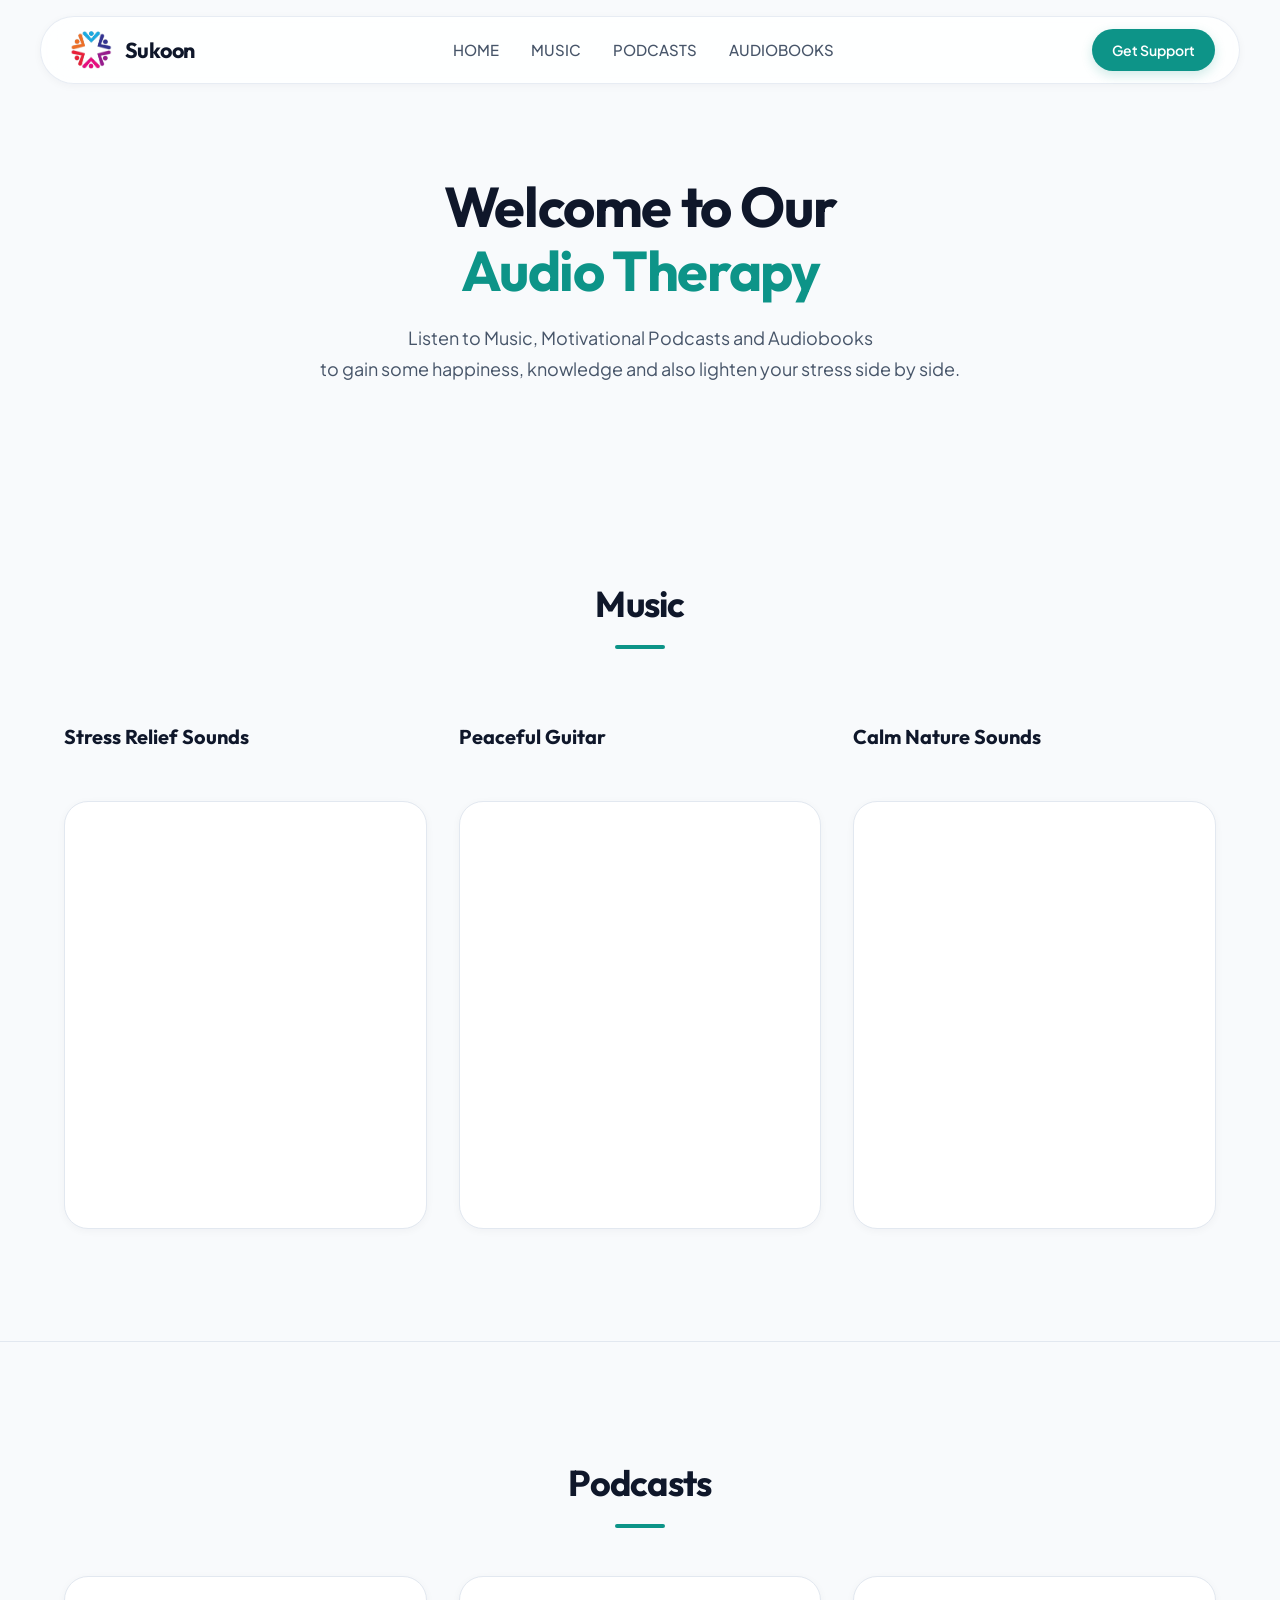
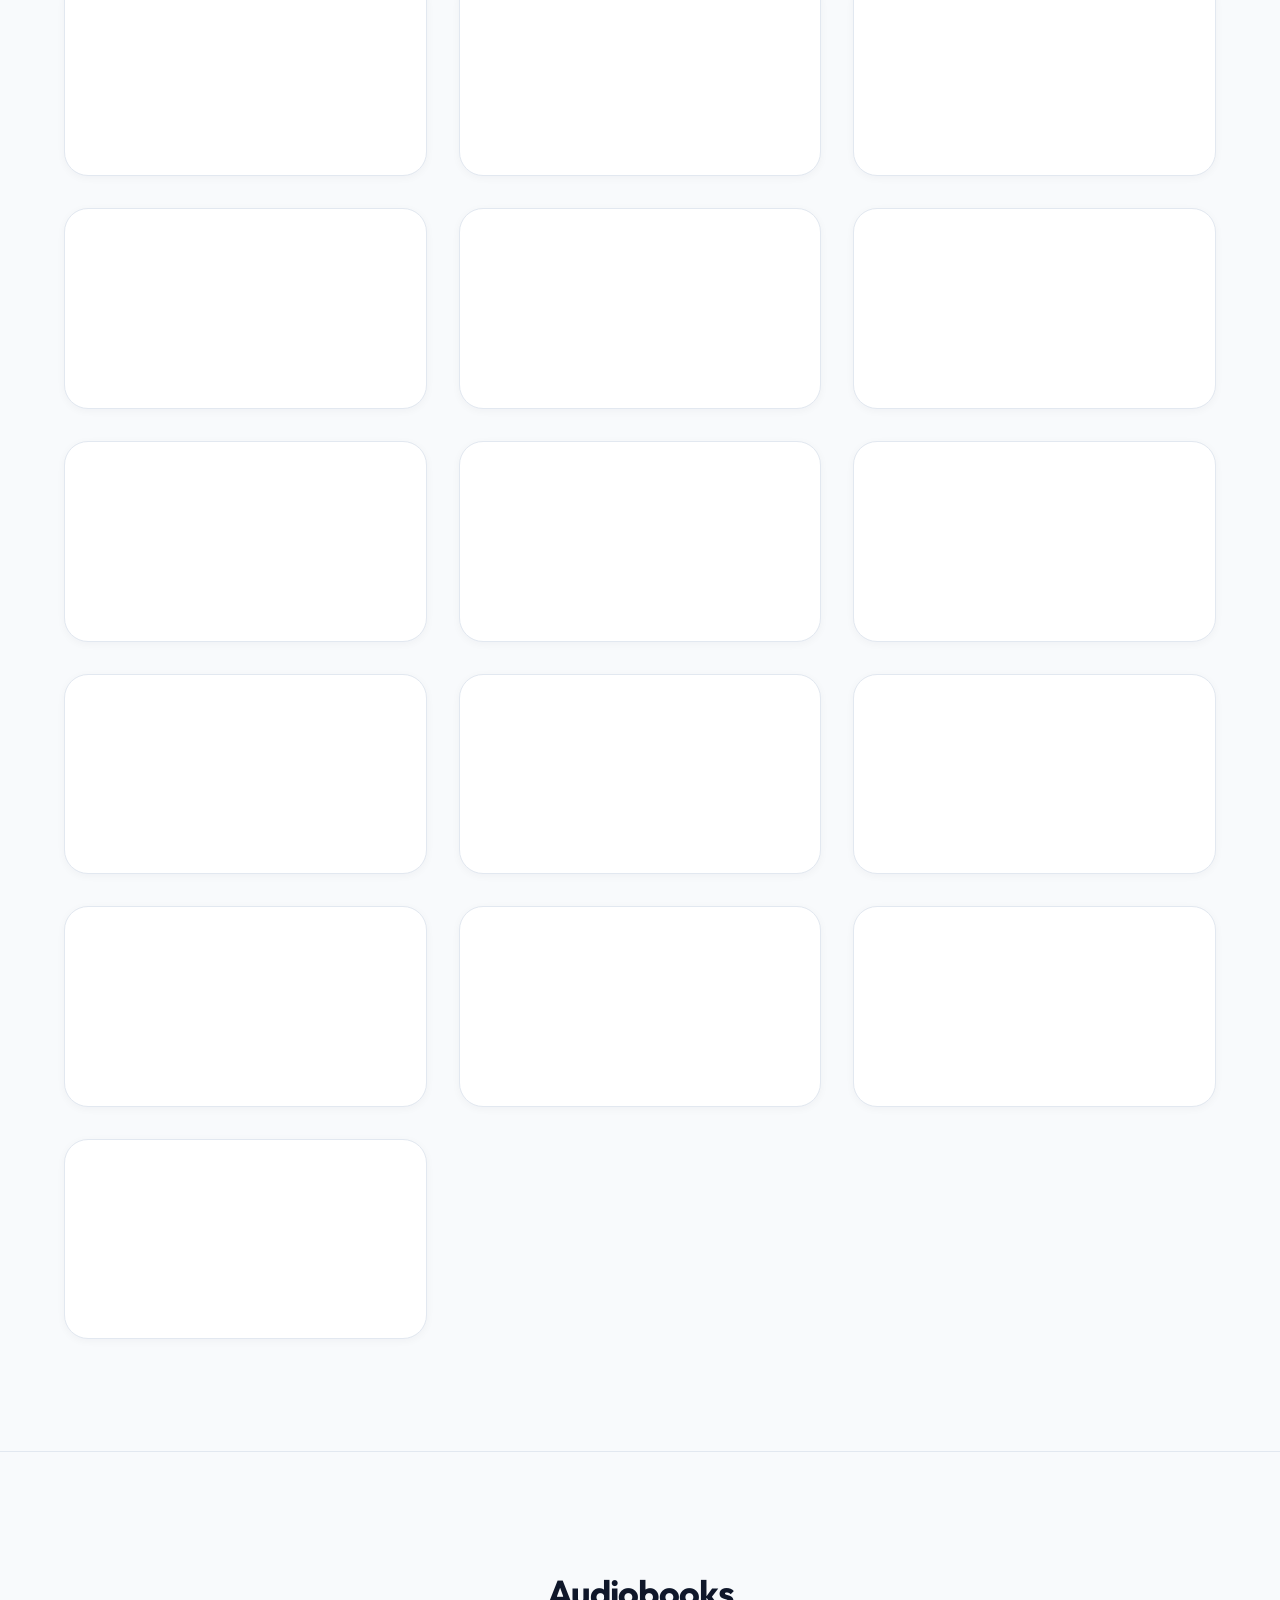
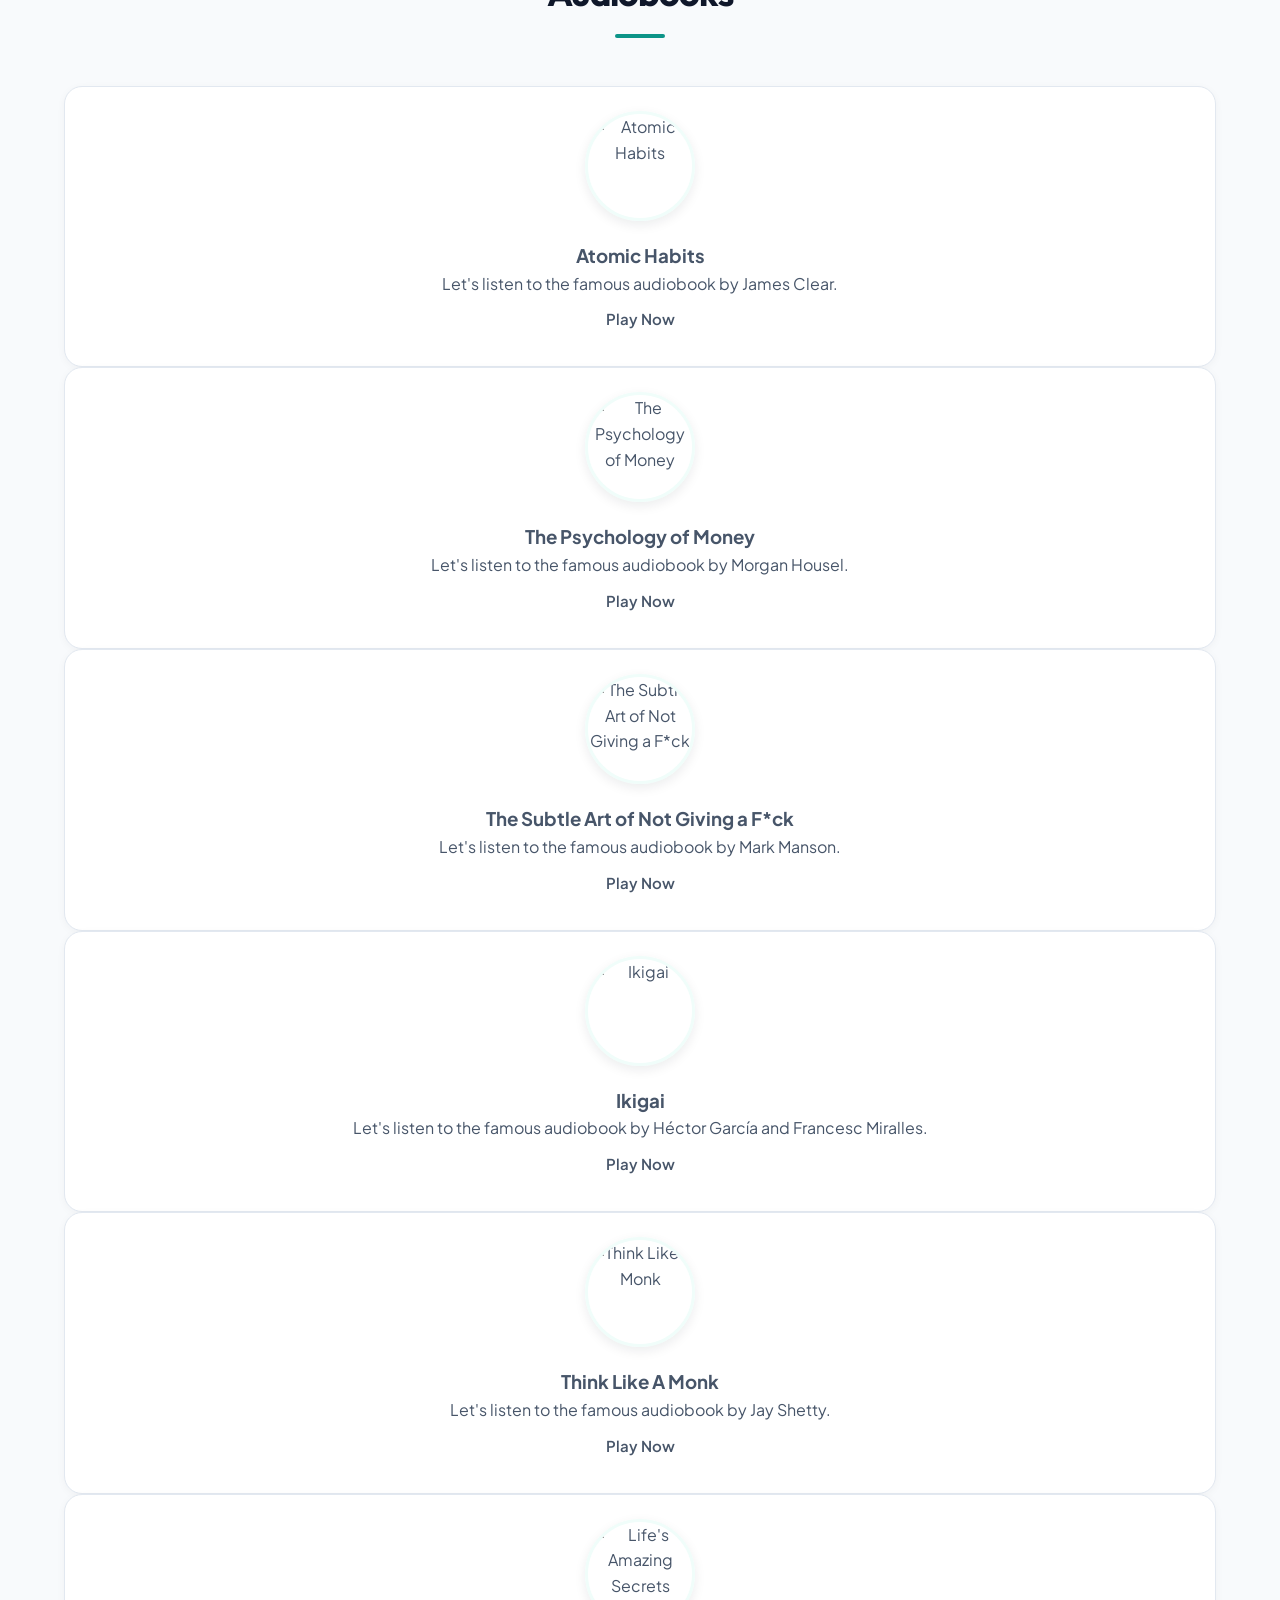
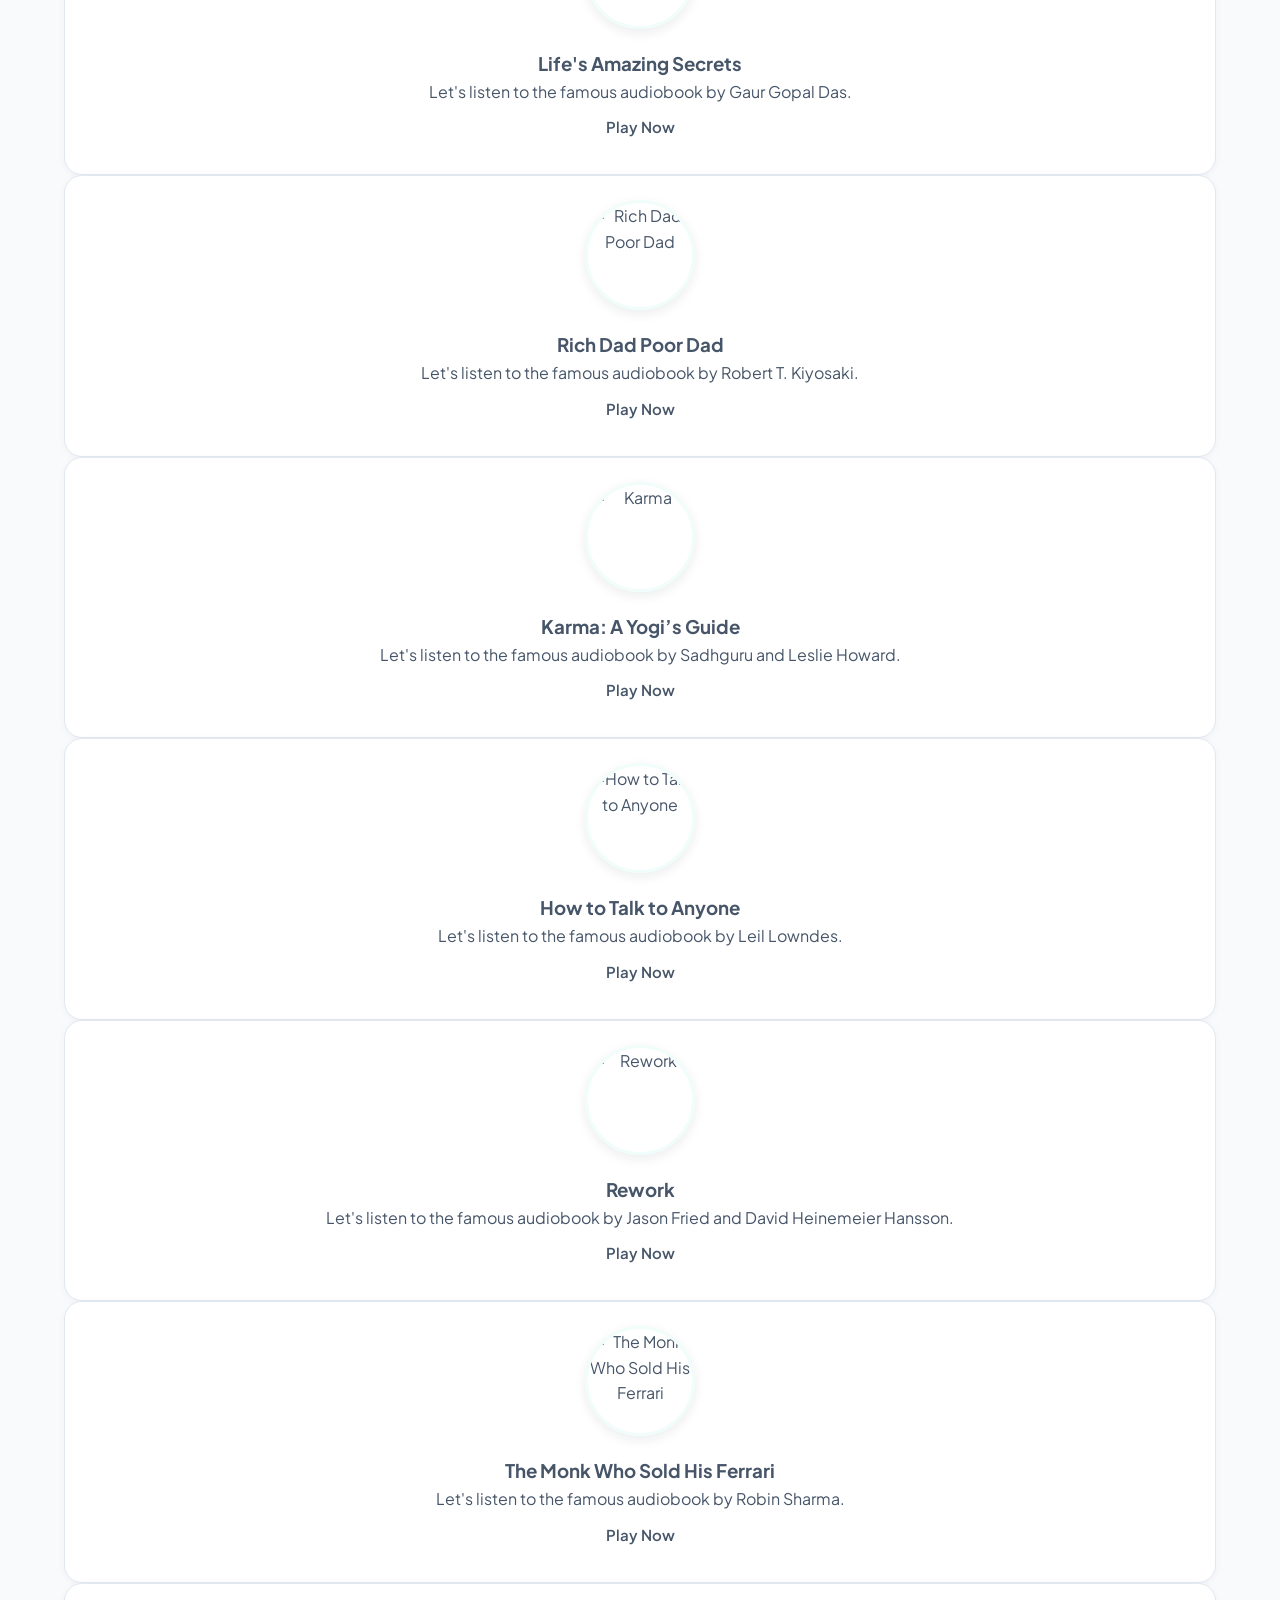
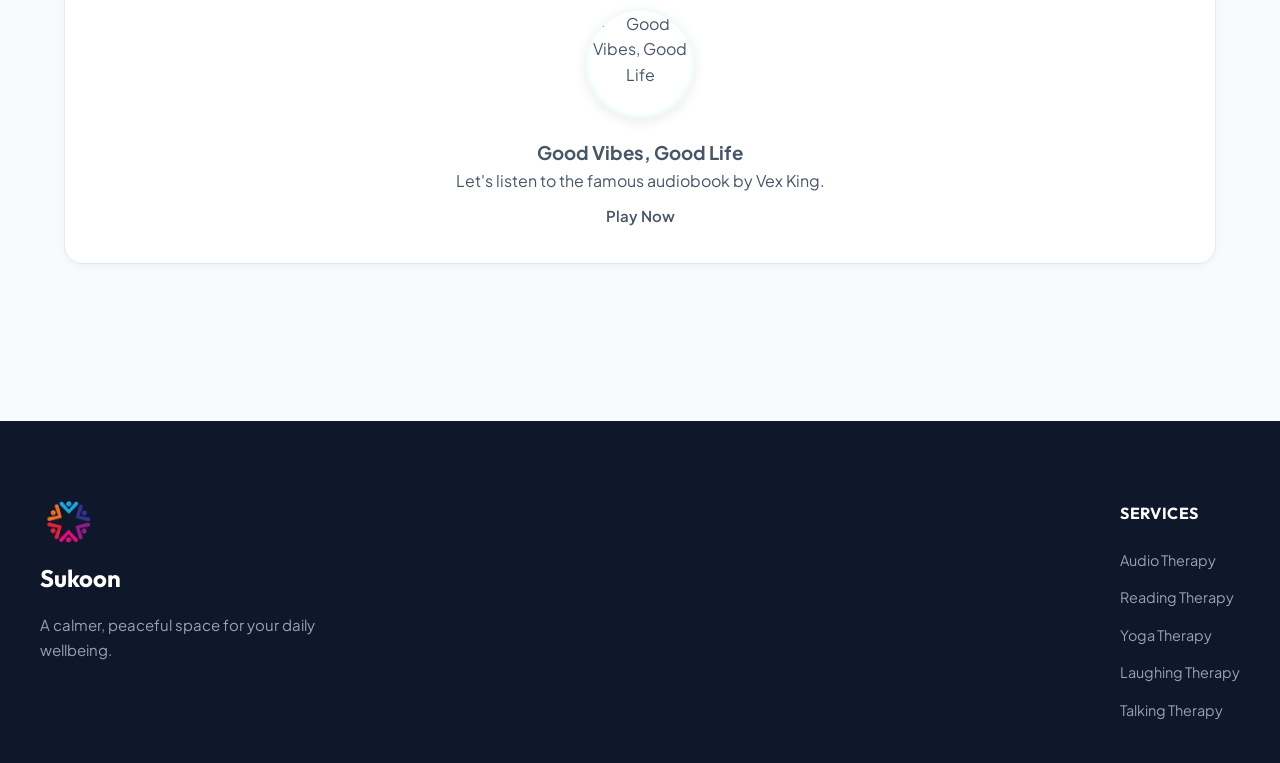
==== commit c88ebeca: "Simplify footers across all therapy subpages" ====
--- a/html/audioTherapy.html
+++ b/html/audioTherapy.html
@@ -499,101 +499,27 @@
   <!-- AudioBooks Section Ends Here -->
 <br /> <br /> <br /> 
 
-<!-- footer start -->
+<!-- FOOTER -->
 <footer>
   <div class="footer-container">
-    <!--logo and info column-->
-    <div class="col">
-      <!--logo insert-->
-      <img src="../logo.png" alt="logo" class="footlogo" />
-      <div class="footercontent">
-        <h2 class="footerheading">Sukoon</h2>
-        <p class="footerpara">go stressfree</p>
-      </div>
+    <div class="footer-brand">
+      <a href="../index.html">
+        <img src="../logo.png" alt="Sukoon Logo" class="footlogo" />
+      </a>
+      <h2 class="footerheading">Sukoon</h2>
+      <p class="footerpara">A calmer, peaceful space for your daily wellbeing.</p>
     </div>
 
     <div class="footer-side-col">
-      <!--ADDRESS COLUMN-->
       <div class="col">
-        <h3>
-          ADDRESS
-          <div class="underline"><span></span></div>
-        </h3>
-        <p>West Bengal,India</p>
-        <p class="email-id"><a href="mailto:sukoon665@gmail.com">sukoon665@gmail.com</a></p>
-      </div>
-
-      <!--HOME COLUMN-->
-      <div class="col">
-        <h3>HOME</h3>
+        <h3>SERVICES</h3>
         <ul>
-          <li><a href="#about">About Us</a></li>
-          <li>
-            <a href="https://github.com/Susmita-Dey/Sukoon/blob/main/CODE_OF_CONDUCT.md">Code Of Conduct</a>
-          </li>
-          <li>
-            <a href="https://github.com/Susmita-Dey/Sukoon">Contribute</a>
-          </li>
-          <li>
-            <a href="https://www.buymeacoffee.com/susmitadey">Donate</a>
-          </li>
+          <li><a href="audioTherapy.html">Audio Therapy</a></li>
+          <li><a href="readingTherapy.html">Reading Therapy</a></li>
+          <li><a href="yogatherapy.html">Yoga Therapy</a></li>
+          <li><a href="laughTherapy.html">Laughing Therapy</a></li>
+          <li><a href="talkingTherapy.html">Talking Therapy</a></li>
         </ul>
-      </div>
-
-      <!--OUR SERVICES COLUMN-->
-      <div class="col">
-        <h3>
-          SERVICES
-          <div class="underline"><span></span></div>
-        </h3>
-        <ul>
-          <li>
-            <a href="https://sukoon-stress-free.netlify.app/html/audiotherapy">Audio Therapy</a>
-          </li>
-          <li>
-            <a href="https://sukoon-stress-free.netlify.app/html/yogatherapy.html">Yoga Therapy</a>
-          </li>
-          <li>
-            <a href="https://sukoon-stress-free.netlify.app/html/readingtherapy">Reading Therapy</a>
-          </li>
-          <li>
-            <a href="https://sukoon-stress-free.netlify.app/html/talkingtherapy">Talking Therapy</a>
-          </li>
-          <li>
-            <a href="https://www.practo.com/counselling-psychology">Consult a Doctor</a>
-          </li>
-          <li>
-            <a href="https://sukoon-stress-free.netlify.app/html/childTherapy"
-              >Child Therapy</a
-            >
-          </li>
-          <li>
-            <a href="https://sukoon-stress-free.netlify.app/html/spiritualTherapy"
-              >Spiritual Therapy</a
-            >
-          </li>
-        </ul>
-      </div>
-
-      <!--CONTACTS COLUMN-->
-      <div class="col">
-        <h3>
-          CONTACTS
-          <div class="underline"><span></span></div>
-        </h3>
-        <div class="social-menu">
-          <ul>
-            <a href="https://twitter.com/sukoon665" target="_blank">
-              <li id="social-twitter"><i class="fab fa-2x fa-twitter"></i></li>
-            </a>
-            <a href="https://github.com/Susmita-Dey/Sukoon" target="_blank">
-              <li id="social-github"><i class="fab fa-2x fa-github"></i></li>
-            </a>
-            <a href="https://www.linkedin.com/in/sukoon-web-820705238" target="_blank">
-              <li id="social-linkedin"><i class="fab fa-2x fa-linkedin-in"></i></li>
-            </a>
-          </ul>
-        </div>
       </div>
     </div>
   </div>
--- a/css/style.css
+++ b/css/style.css
@@ -1170,8 +1170,8 @@
 }
 
 .footer-side-col {
-  display: grid;
-  grid-template-columns: repeat(4, 1fr);
+  display: flex;
+  justify-content: flex-end;
   gap: 2rem;
 }
 
--- a/css/audio.css
+++ b/css/audio.css
@@ -1,6 +1,6 @@
 /* ==========================================================================
    SUKOON - AUDIO THERAPY STYLESHEET
-   Aligned with Sukoon Teal & Slate Design System
+   Built following production-grade frontend-ui-engineering standards
    ========================================================================== */
 
 @import url("./style.css");
@@ -11,23 +11,22 @@
   font-family: var(--font-body);
 }
 
+/* Editorial Header */
 header {
   position: relative;
-  min-height: 80vh;
+  min-height: 55vh;
   width: 100%;
   background: var(--color-bg-page);
   display: flex;
   align-items: center;
   justify-content: center;
   padding: 8rem 1.5rem 4rem 1.5rem;
-  overflow: hidden;
+  text-align: center;
 }
 
 header .center {
-  position: relative;
-  z-index: 2;
-  text-align: center;
-  max-width: 800px;
+  max-width: 780px;
+  margin: 0 auto;
 }
 
 #title {
@@ -36,7 +35,8 @@
   font-weight: 700;
   color: var(--color-text-deep);
   margin-bottom: 1.25rem;
-  line-height: 1.2;
+  line-height: 1.15;
+  letter-spacing: -0.025em;
 }
 
 .heading-span {
@@ -44,98 +44,84 @@
 }
 
 #subtitle {
-  font-size: 1.15rem;
+  font-size: 1.125rem;
   color: var(--color-text-body);
   font-weight: 400;
   line-height: 1.7;
 }
 
-/* Audio Content Sections */
+/* Sections & Headings */
 section {
   padding: 5rem 1.5rem;
   max-width: var(--container-max-width);
   margin: 0 auto;
 }
 
-.sub-heading {
+.section-headings, .sub-heading {
   font-family: var(--font-heading);
   font-size: 2.25rem;
   font-weight: 700;
   color: var(--color-text-deep);
   text-align: center;
   margin-bottom: 3rem;
-  position: relative;
+  letter-spacing: -0.02em;
 }
 
-.sub-heading::after {
+.section-headings::after, .sub-heading::after {
   content: '';
   display: block;
-  width: 60px;
+  width: 50px;
   height: 4px;
   background-color: var(--color-primary);
   border-radius: var(--radius-pill);
   margin: 0.75rem auto 0 auto;
 }
 
-/* Music & Player Grid */
-.grid-container, .audio-grid, .podcast-grid {
+/* Music & Playlist Cards */
+#music .container, .collection {
   display: grid;
-  grid-template-columns: repeat(auto-fit, minmax(280px, 1fr));
+  grid-template-columns: repeat(auto-fit, minmax(320px, 1fr));
   gap: 2rem;
-  margin-top: 2rem;
+  margin-top: 1.5rem;
 }
 
-.audio-card, .music-card, .podcast-card, .audiobook-card {
+.playlist, .show, .audio-card {
   background: var(--color-bg-surface);
   border: 1px solid var(--color-border);
   border-radius: var(--radius-xl);
-  padding: 1.75rem;
+  padding: 1.25rem;
   box-shadow: var(--shadow-sm);
   transition: all var(--transition-base);
-  display: flex;
-  flex-direction: column;
-  align-items: center;
-  text-align: center;
+  overflow: hidden;
 }
 
-.audio-card:hover, .music-card:hover, .podcast-card:hover, .audiobook-card:hover {
+.playlist:hover, .show:hover, .audio-card:hover {
   transform: translateY(-5px);
   border-color: var(--color-border-teal);
   box-shadow: var(--shadow-md);
 }
 
-.audio-card img, .music-card img, .podcast-card img, .audiobook-card img {
-  width: 100%;
-  height: 200px;
-  object-fit: cover;
-  border-radius: var(--radius-lg);
-  margin-bottom: 1.25rem;
+.playlist h2, .collection h2 {
+  font-family: var(--font-heading);
+  font-size: 1.25rem;
+  font-weight: 700;
+  color: var(--color-text-deep);
+  margin-bottom: 1rem;
 }
 
-.audio-card h3, .music-card h3, .podcast-card h3, .audiobook-card h3 {
-  font-family: var(--font-heading);
-  font-size: 1.2rem;
-  font-weight: 700;
-  color: var(--color-text-deep);
-  margin-bottom: 0.5rem;
+iframe {
+  border-radius: var(--radius-lg) !important;
+  border: none !important;
 }
 
-.audio-card p, .music-card p, .podcast-card p, .audiobook-card p {
-  font-size: 0.9rem;
-  color: var(--color-text-muted);
-  margin-bottom: 1.25rem;
+hr {
+  border: none;
+  border-top: 1px solid var(--color-border);
+  margin: 2rem 0;
 }
 
-/* Audio Player Custom Styling */
-audio {
-  width: 100%;
-  height: 42px;
-  border-radius: var(--radius-pill);
-  outline: none;
-}
-
-/* Responsive adjustments */
 @media (max-width: 768px) {
   #title { font-size: 2.35rem; }
-  header { padding-top: 7rem; }
+  header { padding-top: 7rem; min-height: 45vh; }
+  section { padding: 3.5rem 1.25rem; }
 }
